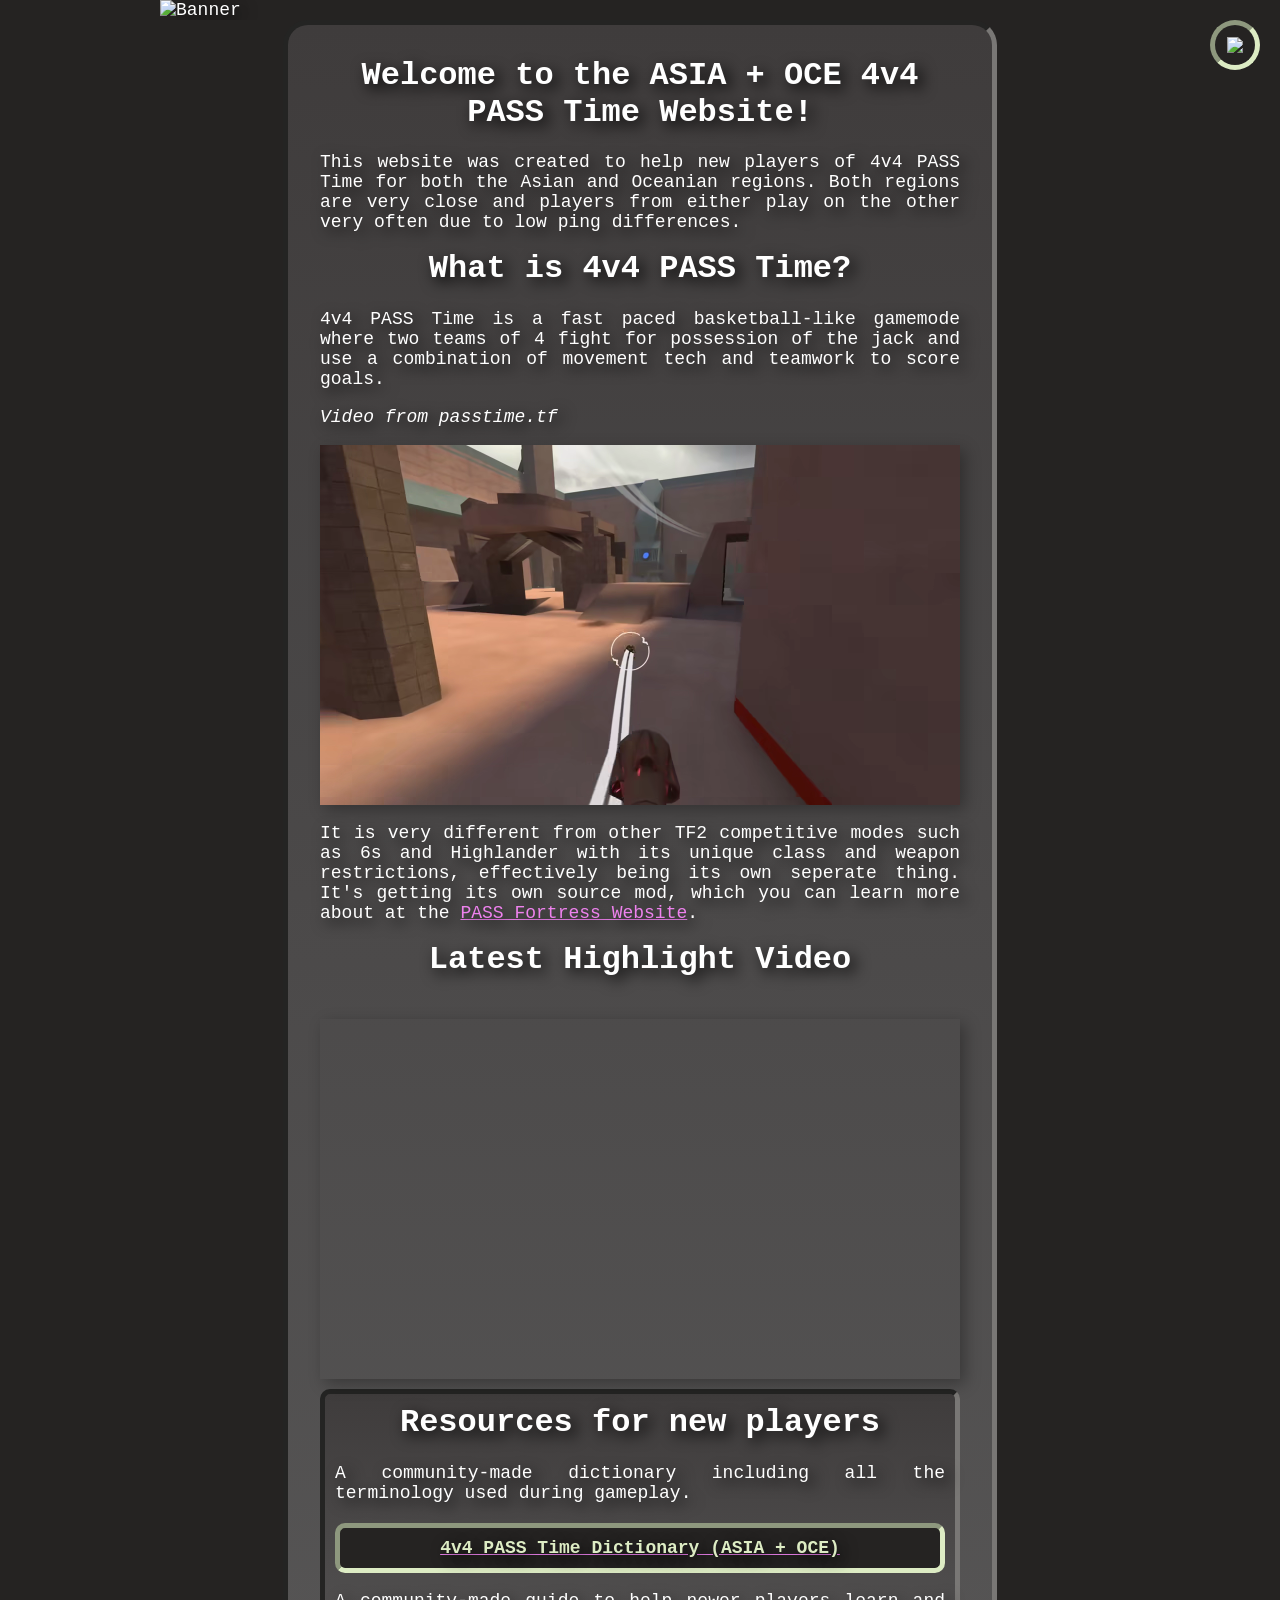
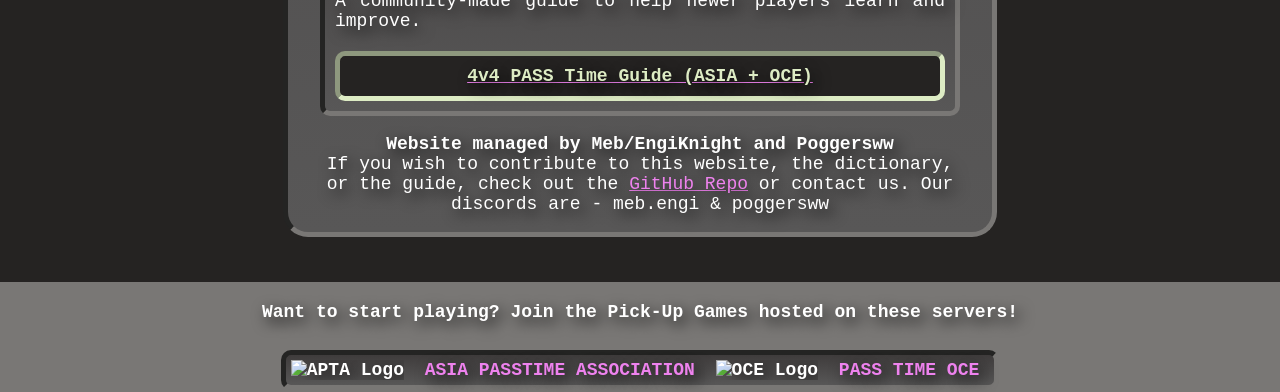
==== index.html @ f0b1ca50 "organized videos into examples and rollouts added wall laxson and medic dribbles added barnacle roll" ====
<!DOCTYPE html>
<html lang="en" class="darkmode">
<head>
    <meta charset="UTF-8">
    <meta name="viewport" content="width=device-width, initial-scale=1.0">
    <title>ASIA/OCE P4SS Time</title>
    <link rel="icon" type="image/webp" href="images/logo/favicon.webp">
    <link rel="stylesheet" href="stylesheet.css">
    <link rel="stylesheet" href="index.css">
    <script type="text/javascript" src="javaScript/darkmode.js" defer></script>
    <script type="text/javascript" src="javaScript/preloader.js" defer></script>
    <link rel="preconnect" href="https://fonts.googleapis.com">
    <link href="https://fonts.googleapis.com/css2?family=Bebas+Neue&family=Montserrat:ital,wght@0,100..900;1,100..900&family=Poppins:ital,wght@0,100;0,200;0,300;0,400;0,500;0,600;0,700;0,800;0,900;1,100;1,200;1,300;1,400;1,500;1,600;1,700;1,800;1,900&display=swap" rel="stylesheet">
</head>
<body id="landingBG">

    <button id="theme-switch" style="background-color: rgb(37, 35, 34);">
        <img src="images/dark_mode.svg" id="darkicon">
        <img src="images/light_mode.svg" id="lighticon">
    </button>

    <!--WIP LOLOLOOOLLOLOOLO-->
    <!--If ure expecting cleaner code uhhhh :v: :joy:-->

    <img src="images/BANNER.webp" alt="Banner" class="banner">

    <div id="mainstuff">
        <span>
            <h1 style="text-align: center; margin-top: 0;">Welcome to the ASIA + OCE 4v4 PASS Time Website!</h1>
            <p>
                This website was created to help new players of 4v4 PASS Time for both the Asian and Oceanian 
                regions. Both regions are very close and players from either play on the other very often due to low ping differences.
            </p>
        </span>
        <span>
            <h1 style="text-align: center; margin-top: 0;">What is 4v4 PASS Time?</h1>
            <p>
                4v4 PASS Time is a fast paced basketball-like gamemode where two teams of 4 fight 
                for possession of the jack and use a combination of movement tech and teamwork to score goals.
            </p>
            <p class="italic">Video from passtime.tf</p>
            <video src="videos/examples/gameplay_av1_from_passtime.tf.webm" autoplay muted loop playsinline></video> <!--this is from the passtime.tf website lol-->
            <p>
                It is very different from other TF2 competitive modes such as 6s and Highlander with its unique class and weapon restrictions, 
                effectively being its own seperate thing. It's getting its own source mod, which you can learn more about at the 
                <a href="https://passtime.tf/">PASS Fortress Website</a>.
            </p>
        </span>
        <span>
            <h1 style="text-align: center; margin-top: 0;">Latest Highlight Video</h1>
            <span class="container">
                <iframe width="560" height="315" src="https://www.youtube.com/embed/6FibeEAm1XU?si=2IMiKOmYdat0TF9f" title="YouTube video player" frameborder="0" allow="accelerometer; autoplay; clipboard-write; encrypted-media; gyroscope; picture-in-picture; web-share" referrerpolicy="strict-origin-when-cross-origin" allowfullscreen></iframe>
            </span>
        </span>
        <div style="padding: 10px">
            <h1 style="text-align: center; margin-top: 0;">Resources for new players</h1>
            <p>
                A community-made dictionary including all the terminology used during gameplay.
            </p>
            <a href="dictionary.html" id="theButtoned"><button>4v4 PASS Time Dictionary (ASIA + OCE)</button></a>
            <p>
                A community-made guide to help newer players learn and improve.
            </p>
            <a href="guide.html" id="theButtoned"><button>4v4 PASS Time Guide (ASIA + OCE)</button></a>
        </div>
        <span>
            <p style="text-align: center;">
                <hi class=bold>Website managed by Meb/EngiKnight and Poggersww</hi>
                <br>If you wish to contribute to this website, the dictionary, or the guide, 
                check out the <a href="https://github.com/meb-engi/4v4PT-Dictionary-Guide" target="_blank">GitHub Repo</a> or contact us. 
                Our discords are - meb.engi & poggersww
            </p>
        </span>
    </div>

    <footer style="display: flex; flex-direction: column;">
        <p>Want to start playing? Join the Pick-Up Games hosted on these servers!</p>
        <div>
        <a href="https://discord.gg/N2g5WE4fMG" target="_blank" style="text-decoration: none; margin-right: 10px;">
                <img src="images/logo/APTA_LOGO.webp" alt="APTA Logo" class="footerLink" id="apta">
                ASIA PASSTIME ASSOCIATION
            </a>
            <a href="https://discord.gg/fQ6RHbNynb" target="_blank" style="text-decoration: none; margin-right: 10px;">
                <img src="images/logo/OCE_LOGO.webp" alt="OCE Logo" class="footerLink">
                PASS TIME OCE
            </a>
        </div>
    </footer>  
</body>
</html>
---- stylesheet.css ----
:root {
    /* bg colors */
    --bg: rgb(198, 240, 144); /* <body> color */
    --hdr: rgb(241, 231, 138); /* <header> color */
    --hdrbc: rgb(18, 131, 46); /* <header> border color */
    --divbg: linear-gradient(to bottom, rgb(138, 247, 111), rgb(197, 233, 97)); /* <div> background */
    --divbc: rgb(18, 131, 46); /* <div> border color */

    --text: rgb(0, 0, 0); /* text color */

    /* highlight colors */
    --solly: rgb(234, 153, 153);
    --demo: rgb(164, 194, 244);
    --med: rgb(255, 217, 102);
    --xplosive: rgb(246, 178, 107);
    --multi: rgb(147, 196, 125);

    --txtshadow: 5px 5px 15px rgba(0, 0, 0, 0.3); /* text shadow */
    --anchorcolor: purple; /* <a> color */

    /* button colors */
    --btncolor: rgb(56, 117, 37);
    --btnhover: rgb(48, 105, 31);
    --btnactive: rgb(40, 93, 25);

    --preloader: rgb(255, 255, 255); /* preloader background color */

    --loadingtxt: rgb(204, 204, 204);
    --landing-bg: url("images/BANNER_BG_light.webp");

    transition: all 0.3s ease;
}  
.darkmode{
    /* bg colors */
    --bg: rgb(37, 35, 34); /* <body> color */
    --hdr: rgb(37, 35, 34); /* <header> color */
    --hdrbc: rgb(219, 209, 204); /* <header> border color */
    --divbg: linear-gradient(to bottom, rgb(63, 60, 60), rgb(88, 87, 87)); /* <div> background */
    --divbc: rgb(121, 119, 117); /* <div> border color */

    --text: white; /* text color */

    /* highlight colors */
    --solly: rgb(174, 13, 13);
    --demo:rgb(63, 116, 204);
    --med: rgb(245, 194, 51);
    --xplosive: rgb(204, 149, 93);
    --multi: rgb(97, 161, 69);

    --txtshadow: 5px 5px 15px rgba(0, 0, 0, 1); /* text shadow */
    --anchorcolor: violet; /* <a> color */

    /* button colors */
    --btncolor: rgb(37, 35, 34);
    --btnhover: rgb(15, 15, 14);
    --btnactive: rgb(0, 0, 0);

    --preloader: rgb(26, 26, 26); /* preloader background color */

    --loadingtxt: rgb(51, 51, 51);
    --landing-bg: url("images/BANNER_BG.webp");

    transition: all 0.3s ease;
}

*{
    font-family: 'Courier New', Courier, monospace;
    font-size: large;
    color: var(--text);
    text-shadow: var(--txtshadow);
}

#preloader {
    background: var(--preloader);
    height: 100%;
    width: 100%;
    position: fixed;
    z-index: 100;
    top: 0;
    left: 0;
    border-radius: 0px;
    border-width: 0px;
    border-color: none;
    border-style: none;

    margin: 0px;
    padding: 0px;
}

h1 {
    font-size: xx-large;
}

h2 {
    font-size: x-large;
    text-align: center;
}

#myBtn {
    display: flex;
    align-items: center;
    justify-content: center;
    opacity: 0;
    visibility: hidden;
    transform: translateY(10px);
    transition: opacity 250ms ease, transform 250ms ease, visibility 250ms ease, background-color 250ms ease;
    position: fixed;
    bottom: 0px;
    left: 0px;
    right: 0px;
    z-index: 99;
    color: white;
    cursor: pointer;
    width: 100vw;
    height: 55px;
    padding: 0;
}

#myBtn img {
    width: 40px;
    height: 40px;
    object-fit: contain;
}

#myBtn.show {
    opacity: 1;
    visibility: visible;
    transform: translateY(0);
}

#myBtn:hover {
    background-color: var(--btnhover);
}

div {
    border-radius: 10px;
    border-width: 5px;
    border-color: var(--divbc);
    border-style: inset;

    margin-top: 10px;

    padding: 5px;

    background-image: var(--divbg);
}

body {
    background-color: var(--bg);
    background-image: var(--landing-bg);
    background-position: top;
    background-size: 100vw;
    background-repeat: no-repeat;
}

#mainstuff {
    width: 50%;
    margin: auto;
    padding: 2.5%;
    border-radius: 25px;
    padding-bottom: 0px;
}

header {
    background-color: var(--hdr);

    text-align: center;

    color: var(--hdrtext);

    border-radius: 50px;
    border-width: 5px;
    border-color: var(--hdrbc);
    border-style: inset;
}

.ptlogo {
    height: 30%;
    width: 30%;
}

#theButton {
    display: flex;
    justify-content: center;

    margin-top: 45px;
}

#theButtoned {
    display: flex;
    justify-content: center;

    margin-top: 20px;
}


button {
    width: 100%;
    padding: 10px;

    background-color: var(--btncolor);

    color: rgb(221, 236, 196);

    border-width: 5px;
    border-radius: 10px;
    border-color: rgb(221, 236, 196);
    border-style: inset;

    font-weight: bold;
    transition: all ease-in-out 0.3s;
}

button:hover {
    background-color: var(--btnhover);
    cursor: pointer;
    transform: scale(1.05);
}

button:active {
    background-color: var(--btnactive);
    transform: scale(0.95);
    transition: transform 0.3s ease;
}

footer {
    margin-top: 45px;
    text-align: center;
    background-color: var(--bg);
}
.tiny {
    width: 30vw;
    height: auto;
}

#bait {
    width: 30%;

    display: flex;
    justify-content: center;
    margin: 10px auto;
}

/* code by sashalegeughsse */
video { 
    display: flex;
    justify-content: center;
    margin: 10px auto;
    width: 100%;
    height: auto;
    max-width: 800px;

    cursor: pointer;

    box-shadow: 5px 5px 15px rgba(0, 0, 0, 0.3);
    transition: all ease-in-out 0.3s;
}

video:hover {
    transform: scale(1.05);
}

video:active {
    transform: scale(0.95);
}

.container {
    display: flex;
    justify-content: center;
}
    
iframe {
    aspect-ratio: 16 / 9;
    width: 100% !important;
    height: auto;

    box-shadow: 5px 5px 15px rgba(0, 0, 0, 0.3);
}



#theme-switch {
    width: 50px;
    height: 50px;
    padding: 0;
    border-radius: 50%;
    background-color: transparent;
    display: flex;
    justify-content: center;
    align-items: center;
    position: fixed;
    top: 20px;
    right: 20px;
}

#theme-switch img:last-child {
    display: none;
}

.darkmode #theme-switch img:first-child {
    display: none;
}

.darkmode #theme-switch img:last-child {
    display: block;
}

a {
    color: var(--anchorcolor);
}
.italic {
    font-style: italic;
}
.bold {
    font-weight: bold;
}
.calloutImg {
    height: 100%;
    width: 100%;

    border-radius: 10px;
}

.miniExample {
    height: 150px;
    width: auto;

    border-radius: 10px;

    margin-top: 10px;
    margin-right: 10px;
}
.pdf {
    display: block;
    margin: 10px auto;
    width: 100%;
    height: 25vw;
    max-width: 800px; 

    box-shadow: 5px 5px 15px rgba(0, 0, 0, 0.3);
}
.download {
    display: block;
    margin: 10px auto;
    width: auto;
    padding: 10px;

    background-color: rgb(56, 117, 37);

    color: rgb(221, 236, 196);

    border-width: 5px;
    border-radius: 10px;
    border-color: rgb(221, 236, 196);
    border-style: inset;

    font-weight: bold;
    text-align: center;
}

.banner {
    width: 75vw;
    height: auto;
    display: block;
    margin: auto;
}

@keyframes spinAnimation {
    0% { transform: rotate(0deg); }
    100% { transform: rotate(360deg); }
}

.throbber {
    animation-name: spinAnimation;
    animation-duration: 1s;
    animation-timing-function: ease;
    animation-iteration-count: infinite;
    animation-direction: normal;
    animation-fill-mode: both;
}

footer {
    text-align: center;
    background-color: var(--divbc);
    padding: 2px;
    
    display: flex;
    justify-content: center;
    align-items: center;

    font-weight: bold;
    transition: all ease-in-out 0.3s;

    color: rgb(221, 236, 196);
}

.footerLink {
    height: 75px; 
    vertical-align: middle; 
    margin-right: 10px;
}
p{
    text-align: justify;
}
html,body{
    padding: 0;
    margin: 0;
    background-color: var(--bg);
}
.loading {
    color: var(--text);
    align-items: center;
    justify-content: center;
    display: flex;
    gap: 5px;
    font-style: italic, bold;
}
.loading-item {
    position: relative;
    animation: bounce .5s ease infinite alternate
}
.loading-item:nth-child(2) {
    animation-delay: .1s;
}
.loading-item:nth-child(3) {
    animation-delay: .2s;
}
.loading-item:nth-child(4) {
    animation-delay: .3s;
}
.loading-item:nth-child(5) {
    animation-delay: .4s;
}
.loading-item:nth-child(6) {
    animation-delay: .5s;
}
.loading-item:nth-child(7) {
    animation-delay: .6s;
}
.loading-item:nth-child(8) {
    animation-delay: .7s;
}
.loading-item:nth-child(9) {
    animation-delay: .8s;
}
.loading-item:nth-child(10) {
    animation-delay: .9s;
}
@keyframes bounce {
    100% {
        transform: translateY(-20px);
    }
}
span{
    padding-top: 20px;
    font-size: 50px;
    font-family: "Montserrat", sans-serif;
}
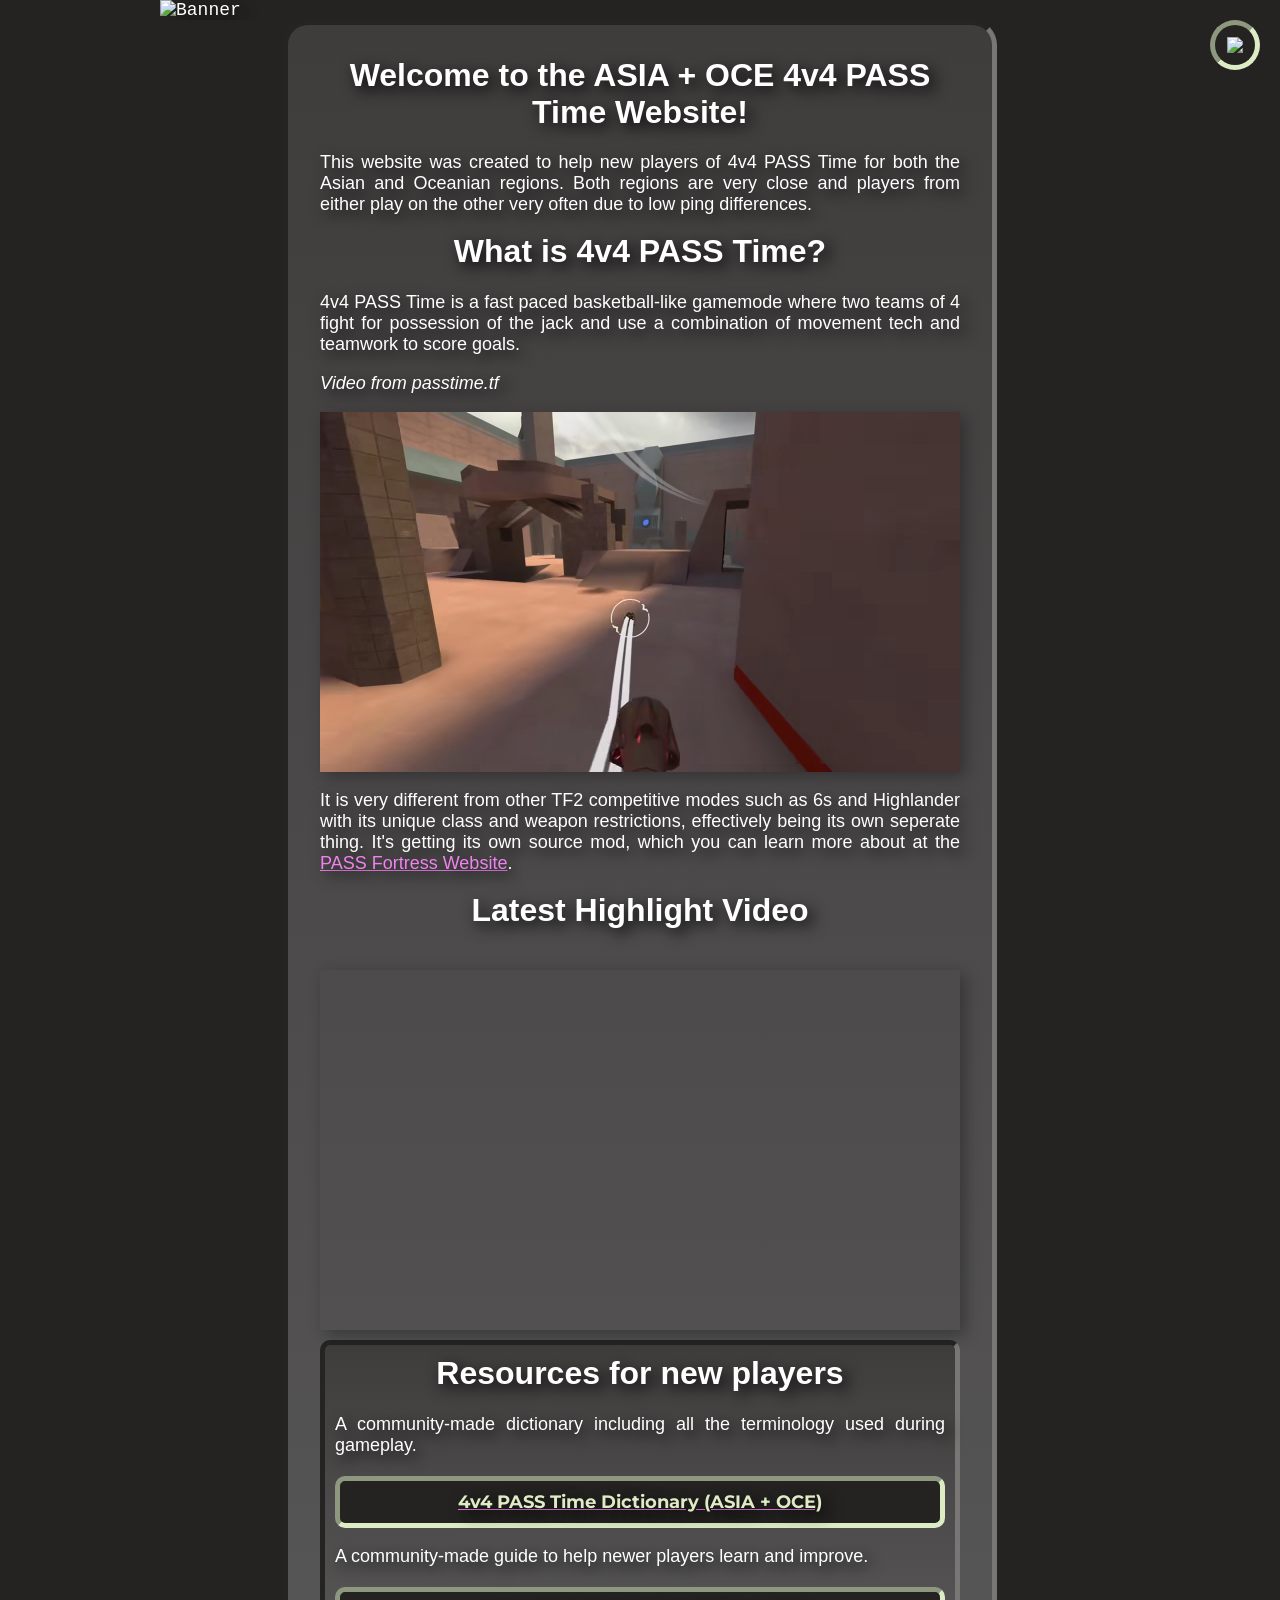
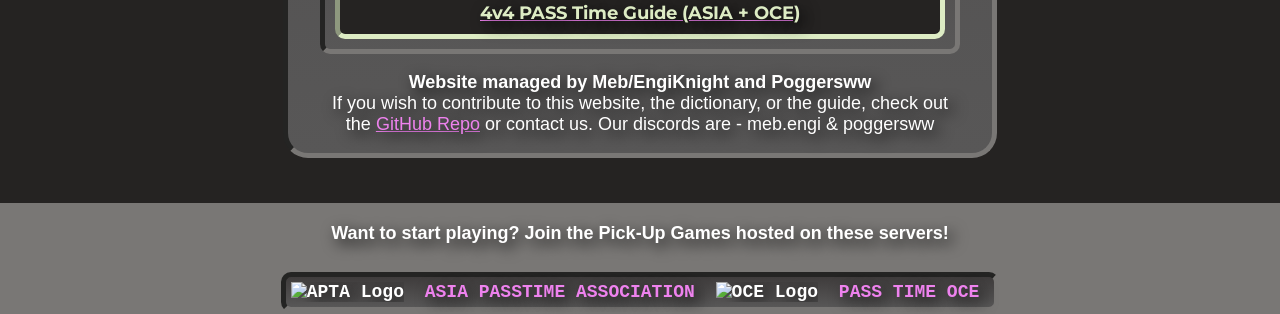
==== commit c8108998: "added text animations to the landing page" ====
--- a/index.html
+++ b/index.html
@@ -27,20 +27,20 @@
     <div id="mainstuff">
         <span>
             <h1 style="text-align: center; margin-top: 0;">Welcome to the ASIA + OCE 4v4 PASS Time Website!</h1>
-            <p>
+            <p class="lift">
                 This website was created to help new players of 4v4 PASS Time for both the Asian and Oceanian 
                 regions. Both regions are very close and players from either play on the other very often due to low ping differences.
             </p>
         </span>
         <span>
             <h1 style="text-align: center; margin-top: 0;">What is 4v4 PASS Time?</h1>
-            <p>
+            <p class="lift">
                 4v4 PASS Time is a fast paced basketball-like gamemode where two teams of 4 fight 
                 for possession of the jack and use a combination of movement tech and teamwork to score goals.
             </p>
             <p class="italic">Video from passtime.tf</p>
             <video src="videos/examples/gameplay_av1_from_passtime.tf.webm" autoplay muted loop playsinline></video> <!--this is from the passtime.tf website lol-->
-            <p>
+            <p class="lift">
                 It is very different from other TF2 competitive modes such as 6s and Highlander with its unique class and weapon restrictions, 
                 effectively being its own seperate thing. It's getting its own source mod, which you can learn more about at the 
                 <a href="https://passtime.tf/">PASS Fortress Website</a>.
--- a/stylesheet.css
+++ b/stylesheet.css
@@ -114,6 +114,11 @@
     width: 100vw;
     height: 55px;
     padding: 0;
+    background-color: transparent;
+}
+
+#myBtn:hover {
+    background-color: rgba(0, 0, 0, 0.473);
 }
 
 #myBtn img {
@@ -128,11 +133,8 @@
     transform: translateY(0);
 }
 
-#myBtn:hover {
-    background-color: var(--btnhover);
-}
-
 div {
+    
     border-radius: 10px;
     border-width: 5px;
     border-color: var(--divbc);
@@ -151,14 +153,17 @@
     background-position: top;
     background-size: 100vw;
     background-repeat: no-repeat;
+    transition: all ease-in-out 0.3s;
 }
 
 #mainstuff {
+    
     width: 50%;
     margin: auto;
     padding: 2.5%;
     border-radius: 25px;
     padding-bottom: 0px;
+    
 }
 
 header {
@@ -455,4 +460,19 @@
     padding-top: 20px;
     font-size: 50px;
     font-family: "Montserrat", sans-serif;
-}+}
+
+/* Hide scrollbar for Chrome, Safari, and Edge */
+html::-webkit-scrollbar {
+  display: none;
+}
+
+/* Hide scrollbar for Firefox */
+html {
+  scrollbar-width: none;
+}
+
+/* Hide scrollbar for IE (who uses this lol) */
+html {
+  -ms-overflow-style: none;
+}
--- a/index.css
+++ b/index.css
@@ -0,0 +1,37 @@
+h1 {
+    font-size: xx-large;
+    font-family: "Bebas Neue", sans-serif;
+    cursor: default;
+}
+
+p{
+    text-align: justify;
+    font-family: "Poppins", sans-serif;
+    cursor: default;
+}
+
+.lift {
+    transition: transform 0.22s cubic-bezier(0.25, 1.2, 0.5, 1), box-shadow 0.22s ease;
+}
+
+.lift:hover {
+    transform: translateY(-6px) scale(1.015);
+}
+
+a {
+    font-family: inherit;
+}
+
+hi {
+    font-family: inherit;
+}
+
+button {
+    font-family: "Montserrat", sans-serif;
+}
+
+video:hover {
+    transform: scale(1);
+    cursor: default;
+}
+
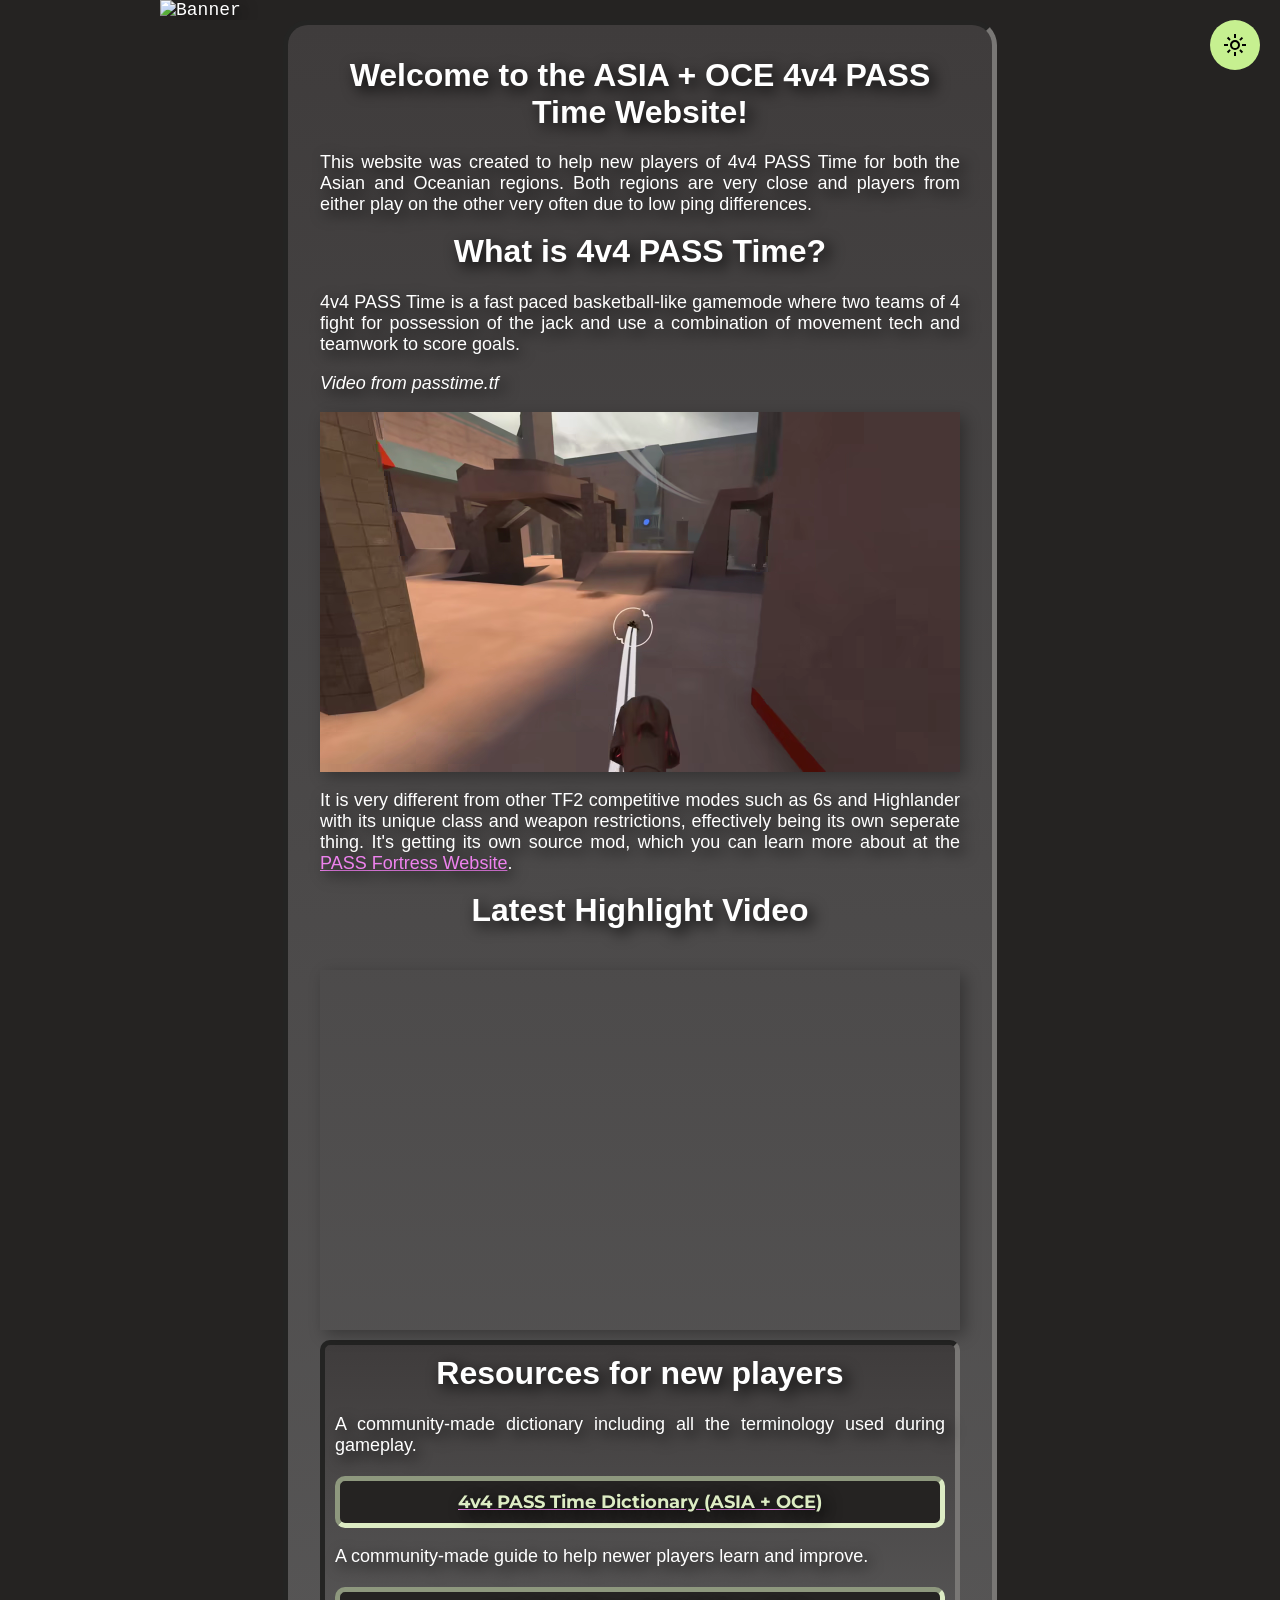
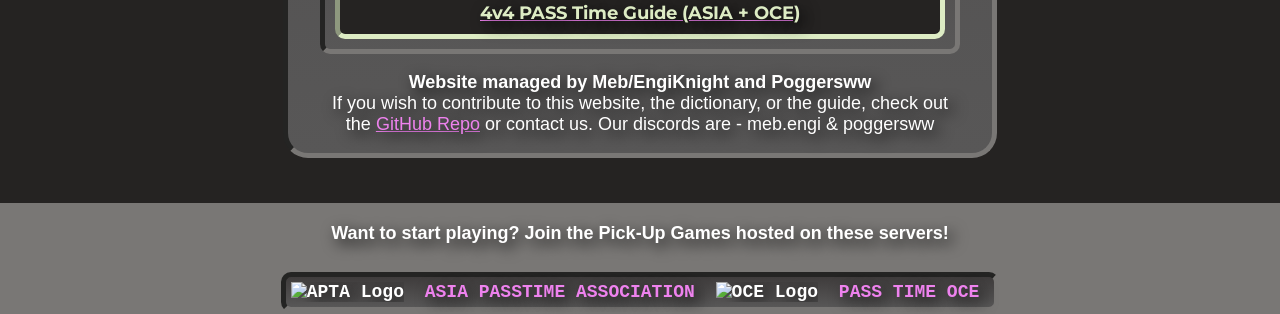
==== commit 1e04c56c: "also added changes from last commit" ====
--- a/index.html
+++ b/index.html
@@ -14,7 +14,7 @@
 </head>
 <body id="landingBG">
 
-    <button id="theme-switch" style="background-color: rgb(37, 35, 34);">
+    <button class="ghostbtn" id="theme-switch" style="background-color: var(--themetogglebg);">
         <img src="images/dark_mode.svg" id="darkicon">
         <img src="images/light_mode.svg" id="lighticon">
     </button>
--- a/stylesheet.css
+++ b/stylesheet.css
@@ -1,465 +1,478 @@
 :root {
-    /* bg colors */
-    --bg: rgb(198, 240, 144); /* <body> color */
-    --hdr: rgb(241, 231, 138); /* <header> color */
-    --hdrbc: rgb(18, 131, 46); /* <header> border color */
-    --divbg: linear-gradient(to bottom, rgb(138, 247, 111), rgb(197, 233, 97)); /* <div> background */
-    --divbc: rgb(18, 131, 46); /* <div> border color */
-
-    --text: rgb(0, 0, 0); /* text color */
-
-    /* highlight colors */
-    --solly: rgb(234, 153, 153);
-    --demo: rgb(164, 194, 244);
-    --med: rgb(255, 217, 102);
-    --xplosive: rgb(246, 178, 107);
-    --multi: rgb(147, 196, 125);
-
-    --txtshadow: 5px 5px 15px rgba(0, 0, 0, 0.3); /* text shadow */
-    --anchorcolor: purple; /* <a> color */
-
-    /* button colors */
-    --btncolor: rgb(56, 117, 37);
-    --btnhover: rgb(48, 105, 31);
-    --btnactive: rgb(40, 93, 25);
-
-    --preloader: rgb(255, 255, 255); /* preloader background color */
-
-    --loadingtxt: rgb(204, 204, 204);
-    --landing-bg: url("images/BANNER_BG_light.webp");
-
-    transition: all 0.3s ease;
-}  
-.darkmode{
-    /* bg colors */
-    --bg: rgb(37, 35, 34); /* <body> color */
-    --hdr: rgb(37, 35, 34); /* <header> color */
-    --hdrbc: rgb(219, 209, 204); /* <header> border color */
-    --divbg: linear-gradient(to bottom, rgb(63, 60, 60), rgb(88, 87, 87)); /* <div> background */
-    --divbc: rgb(121, 119, 117); /* <div> border color */
-
-    --text: white; /* text color */
-
-    /* highlight colors */
-    --solly: rgb(174, 13, 13);
-    --demo:rgb(63, 116, 204);
-    --med: rgb(245, 194, 51);
-    --xplosive: rgb(204, 149, 93);
-    --multi: rgb(97, 161, 69);
-
-    --txtshadow: 5px 5px 15px rgba(0, 0, 0, 1); /* text shadow */
-    --anchorcolor: violet; /* <a> color */
-
-    /* button colors */
-    --btncolor: rgb(37, 35, 34);
-    --btnhover: rgb(15, 15, 14);
-    --btnactive: rgb(0, 0, 0);
-
-    --preloader: rgb(26, 26, 26); /* preloader background color */
-
-    --loadingtxt: rgb(51, 51, 51);
-    --landing-bg: url("images/BANNER_BG.webp");
-
-    transition: all 0.3s ease;
-}
-
-*{
-    font-family: 'Courier New', Courier, monospace;
-    font-size: large;
-    color: var(--text);
-    text-shadow: var(--txtshadow);
+  /* bg colors */
+  --bg: rgb(198, 240, 144); /* <body> color */
+  --hdr: rgb(241, 231, 138); /* <header> color */
+  --hdrbc: rgb(18, 131, 46); /* <header> border color */
+  --divbg: linear-gradient(
+    to bottom,
+    rgb(138, 247, 111),
+    rgb(197, 233, 97)
+  ); /* <div> background */
+  --divbc: rgb(18, 131, 46); /* <div> border color */
+
+  --text: rgb(0, 0, 0); /* text color */
+
+  /* highlight colors */
+  --solly: rgb(234, 153, 153);
+  --demo: rgb(164, 194, 244);
+  --med: rgb(255, 217, 102);
+  --xplosive: rgb(246, 178, 107);
+  --multi: rgb(147, 196, 125);
+
+  --txtshadow: 5px 5px 15px rgba(0, 0, 0, 0.3); /* text shadow */
+  --anchorcolor: purple; /* <a> color */
+
+  /* button colors */
+  --btncolor: rgb(56, 117, 37);
+  --btnhover: rgb(48, 105, 31);
+  --btnactive: rgb(40, 93, 25);
+
+  --preloader: rgb(255, 255, 255); /* preloader background color */
+  --themetogglebg: rgb(37, 35, 34);
+
+  --loadingtxt: rgb(204, 204, 204);
+  --landing-bg: url("images/BANNER_BG_light.webp");
+
+  transition: all 0.3s ease;
+}
+.darkmode {
+  /* bg colors */
+  --bg: rgb(37, 35, 34); /* <body> color */
+  --hdr: rgb(37, 35, 34); /* <header> color */
+  --hdrbc: rgb(219, 209, 204); /* <header> border color */
+  --divbg: linear-gradient(
+    to bottom,
+    rgb(63, 60, 60),
+    rgb(88, 87, 87)
+  ); /* <div> background */
+  --divbc: rgb(121, 119, 117); /* <div> border color */
+
+  --text: white; /* text color */
+
+  /* highlight colors */
+  --solly: rgb(174, 13, 13);
+  --demo: rgb(63, 116, 204);
+  --med: rgb(245, 194, 51);
+  --xplosive: rgb(204, 149, 93);
+  --multi: rgb(97, 161, 69);
+
+  --txtshadow: 5px 5px 15px rgba(0, 0, 0, 1); /* text shadow */
+  --anchorcolor: violet; /* <a> color */
+
+  /* button colors */
+  --btncolor: rgb(37, 35, 34);
+  --btnhover: rgb(15, 15, 14);
+  --btnactive: rgb(0, 0, 0);
+
+  --preloader: rgb(26, 26, 26); /* preloader background color */
+  --themetogglebg: rgb(198, 240, 144);
+
+  --loadingtxt: rgb(51, 51, 51);
+  --landing-bg: url("images/BANNER_BG.webp");
+
+  transition: all 0.3s ease;
+}
+
+* {
+  font-family: "Courier New", Courier, monospace;
+  font-size: large;
+  color: var(--text);
+  text-shadow: var(--txtshadow);
 }
 
 #preloader {
-    background: var(--preloader);
-    height: 100%;
-    width: 100%;
-    position: fixed;
-    z-index: 100;
-    top: 0;
-    left: 0;
-    border-radius: 0px;
-    border-width: 0px;
-    border-color: none;
-    border-style: none;
-
-    margin: 0px;
-    padding: 0px;
+  background: var(--preloader);
+  height: 100%;
+  width: 100%;
+  position: fixed;
+  z-index: 100;
+  top: 0;
+  left: 0;
+  border-radius: 0px;
+  border-width: 0px;
+  border-color: none;
+  border-style: none;
+
+  margin: 0px;
+  padding: 0px;
 }
 
 h1 {
-    font-size: xx-large;
+  font-size: xx-large;
 }
 
 h2 {
-    font-size: x-large;
-    text-align: center;
+  font-size: x-large;
+  text-align: center;
 }
 
 #myBtn {
-    display: flex;
-    align-items: center;
-    justify-content: center;
-    opacity: 0;
-    visibility: hidden;
-    transform: translateY(10px);
-    transition: opacity 250ms ease, transform 250ms ease, visibility 250ms ease, background-color 250ms ease;
-    position: fixed;
-    bottom: 0px;
-    left: 0px;
-    right: 0px;
-    z-index: 99;
-    color: white;
-    cursor: pointer;
-    width: 100vw;
-    height: 55px;
-    padding: 0;
-    background-color: transparent;
+  display: flex;
+  align-items: center;
+  justify-content: center;
+  opacity: 0;
+  visibility: hidden;
+  transform: translateY(10px);
+  transition:
+    opacity 250ms ease,
+    transform 250ms ease,
+    visibility 250ms ease,
+    background-color 250ms ease;
+  position: fixed;
+  bottom: 0px;
+  left: 0px;
+  right: 0px;
+  z-index: 99;
+  color: white;
+  cursor: pointer;
+  width: 100vw;
+  height: 55px;
+  background-color: transparent;
 }
 
 #myBtn:hover {
-    background-color: rgba(0, 0, 0, 0.473);
+  background-color: rgba(0, 0, 0, 0.473);
 }
 
 #myBtn img {
-    width: 40px;
-    height: 40px;
-    object-fit: contain;
+  width: 40px;
+  height: 40px;
+  object-fit: contain;
 }
 
 #myBtn.show {
-    opacity: 1;
-    visibility: visible;
-    transform: translateY(0);
+  opacity: 1;
+  visibility: visible;
+  transform: translateY(0);
 }
 
 div {
-    
-    border-radius: 10px;
-    border-width: 5px;
-    border-color: var(--divbc);
-    border-style: inset;
-
-    margin-top: 10px;
-
-    padding: 5px;
-
-    background-image: var(--divbg);
+  border-radius: 10px;
+  border-width: 5px;
+  border-color: var(--divbc);
+  border-style: inset;
+
+  margin-top: 10px;
+
+  padding: 5px;
+
+  background-image: var(--divbg);
 }
 
 body {
-    background-color: var(--bg);
-    background-image: var(--landing-bg);
-    background-position: top;
-    background-size: 100vw;
-    background-repeat: no-repeat;
-    transition: all ease-in-out 0.3s;
+  background-color: var(--bg);
+  background-image: var(--landing-bg);
+  background-position: top;
+  background-size: 100vw;
+  background-repeat: no-repeat;
+  transition: all ease-in-out 0.3s;
 }
 
 #mainstuff {
-    
-    width: 50%;
-    margin: auto;
-    padding: 2.5%;
-    border-radius: 25px;
-    padding-bottom: 0px;
-    
+  width: 50%;
+  margin: auto;
+  padding: 2.5%;
+  border-radius: 25px;
+  padding-bottom: 0px;
 }
 
 header {
-    background-color: var(--hdr);
-
-    text-align: center;
-
-    color: var(--hdrtext);
-
-    border-radius: 50px;
-    border-width: 5px;
-    border-color: var(--hdrbc);
-    border-style: inset;
+  background-color: var(--hdr);
+
+  text-align: center;
+
+  color: var(--hdrtext);
+
+  border-radius: 50px;
+  border-width: 5px;
+  border-color: var(--hdrbc);
+  border-style: inset;
 }
 
 .ptlogo {
-    height: 30%;
-    width: 30%;
+  height: 30%;
+  width: 30%;
 }
 
 #theButton {
-    display: flex;
-    justify-content: center;
-
-    margin-top: 45px;
+  display: flex;
+  justify-content: center;
+
+  margin-top: 45px;
 }
 
 #theButtoned {
-    display: flex;
-    justify-content: center;
-
-    margin-top: 20px;
-}
-
+  display: flex;
+  justify-content: center;
+
+  margin-top: 20px;
+}
 
 button {
-    width: 100%;
-    padding: 10px;
-
-    background-color: var(--btncolor);
-
-    color: rgb(221, 236, 196);
-
-    border-width: 5px;
-    border-radius: 10px;
-    border-color: rgb(221, 236, 196);
-    border-style: inset;
-
-    font-weight: bold;
-    transition: all ease-in-out 0.3s;
+  width: 100%;
+  padding: 10px;
+
+  background-color: var(--btncolor);
+
+  color: rgb(221, 236, 196);
+
+  border-width: 5px;
+  border-radius: 10px;
+  border-color: rgb(221, 236, 196);
+  border-style: inset;
+
+  font-family: "Montserrat", sans-serif;
+  font-weight: bold;
+  transition: all ease-in-out 0.3s;
 }
 
 button:hover {
-    background-color: var(--btnhover);
-    cursor: pointer;
-    transform: scale(1.05);
+  background-color: var(--btnhover);
+  cursor: pointer;
+  transform: scale(1.05);
 }
 
 button:active {
-    background-color: var(--btnactive);
-    transform: scale(0.95);
-    transition: transform 0.3s ease;
+  background-color: var(--btnactive);
+  transform: scale(0.95);
+  transition: transform 0.3s ease;
 }
 
 footer {
-    margin-top: 45px;
-    text-align: center;
-    background-color: var(--bg);
+  margin-top: 45px;
+  text-align: center;
+  background-color: var(--bg);
 }
 .tiny {
-    width: 30vw;
-    height: auto;
+  width: 30vw;
+  height: auto;
 }
 
 #bait {
-    width: 30%;
-
-    display: flex;
-    justify-content: center;
-    margin: 10px auto;
+  width: 30%;
+
+  display: flex;
+  justify-content: center;
+  margin: 10px auto;
 }
 
 /* code by sashalegeughsse */
-video { 
-    display: flex;
-    justify-content: center;
-    margin: 10px auto;
-    width: 100%;
-    height: auto;
-    max-width: 800px;
-
-    cursor: pointer;
-
-    box-shadow: 5px 5px 15px rgba(0, 0, 0, 0.3);
-    transition: all ease-in-out 0.3s;
+video {
+  display: flex;
+  justify-content: center;
+  margin: 10px auto;
+  width: 100%;
+  height: auto;
+  max-width: 800px;
+
+  cursor: pointer;
+
+  box-shadow: 5px 5px 15px rgba(0, 0, 0, 0.3);
+  transition: all ease-in-out 0.3s;
 }
 
 video:hover {
-    transform: scale(1.05);
+  transform: scale(1.05);
 }
 
 video:active {
-    transform: scale(0.95);
+  transform: scale(0.95);
 }
 
 .container {
-    display: flex;
-    justify-content: center;
-}
-    
+  display: flex;
+  justify-content: center;
+}
+
 iframe {
-    aspect-ratio: 16 / 9;
-    width: 100% !important;
-    height: auto;
-
-    box-shadow: 5px 5px 15px rgba(0, 0, 0, 0.3);
-}
-
-
+  aspect-ratio: 16 / 9;
+  width: 100% !important;
+  height: auto;
+
+  box-shadow: 5px 5px 15px rgba(0, 0, 0, 0.3);
+}
 
 #theme-switch {
-    width: 50px;
-    height: 50px;
-    padding: 0;
-    border-radius: 50%;
-    background-color: transparent;
-    display: flex;
-    justify-content: center;
-    align-items: center;
-    position: fixed;
-    top: 20px;
-    right: 20px;
+  width: 50px;
+  height: 50px;
+  padding: 0;
+  border-radius: 50%;
+  background-color: transparent;
+  display: flex;
+  justify-content: center;
+  align-items: center;
+  position: fixed;
+  top: 20px;
+  right: 20px;
 }
 
 #theme-switch img:last-child {
-    display: none;
+  display: none;
 }
 
 .darkmode #theme-switch img:first-child {
-    display: none;
+  display: none;
 }
 
 .darkmode #theme-switch img:last-child {
-    display: block;
+  display: block;
 }
 
 a {
-    color: var(--anchorcolor);
+  color: var(--anchorcolor);
 }
 .italic {
-    font-style: italic;
+  font-style: italic;
 }
 .bold {
-    font-weight: bold;
+  font-weight: bold;
 }
 .calloutImg {
-    height: 100%;
-    width: 100%;
-
-    border-radius: 10px;
+  height: 100%;
+  width: 100%;
+
+  border-radius: 10px;
 }
 
 .miniExample {
-    height: 150px;
-    width: auto;
-
-    border-radius: 10px;
-
-    margin-top: 10px;
-    margin-right: 10px;
+  height: 150px;
+  width: auto;
+
+  border-radius: 10px;
+
+  margin-top: 10px;
+  margin-right: 10px;
 }
 .pdf {
-    display: block;
-    margin: 10px auto;
-    width: 100%;
-    height: 25vw;
-    max-width: 800px; 
-
-    box-shadow: 5px 5px 15px rgba(0, 0, 0, 0.3);
+  display: block;
+  margin: 10px auto;
+  width: 100%;
+  height: 25vw;
+  max-width: 800px;
+
+  box-shadow: 5px 5px 15px rgba(0, 0, 0, 0.3);
 }
 .download {
-    display: block;
-    margin: 10px auto;
-    width: auto;
-    padding: 10px;
-
-    background-color: rgb(56, 117, 37);
-
-    color: rgb(221, 236, 196);
-
-    border-width: 5px;
-    border-radius: 10px;
-    border-color: rgb(221, 236, 196);
-    border-style: inset;
-
-    font-weight: bold;
-    text-align: center;
+  display: block;
+  margin: 10px auto;
+  width: auto;
+  padding: 10px;
+
+  background-color: rgb(56, 117, 37);
+
+  color: rgb(221, 236, 196);
+
+  border-width: 5px;
+  border-radius: 10px;
+  border-color: rgb(221, 236, 196);
+  border-style: inset;
+
+  font-weight: bold;
+  text-align: center;
 }
 
 .banner {
-    width: 75vw;
-    height: auto;
-    display: block;
-    margin: auto;
+  width: 75vw;
+  height: auto;
+  display: block;
+  margin: auto;
 }
 
 @keyframes spinAnimation {
-    0% { transform: rotate(0deg); }
-    100% { transform: rotate(360deg); }
+  0% {
+    transform: rotate(0deg);
+  }
+  100% {
+    transform: rotate(360deg);
+  }
 }
 
 .throbber {
-    animation-name: spinAnimation;
-    animation-duration: 1s;
-    animation-timing-function: ease;
-    animation-iteration-count: infinite;
-    animation-direction: normal;
-    animation-fill-mode: both;
+  animation-name: spinAnimation;
+  animation-duration: 1s;
+  animation-timing-function: ease;
+  animation-iteration-count: infinite;
+  animation-direction: normal;
+  animation-fill-mode: both;
 }
 
 footer {
-    text-align: center;
-    background-color: var(--divbc);
-    padding: 2px;
-    
-    display: flex;
-    justify-content: center;
-    align-items: center;
-
-    font-weight: bold;
-    transition: all ease-in-out 0.3s;
-
-    color: rgb(221, 236, 196);
+  text-align: center;
+  background-color: var(--divbc);
+  padding: 2px;
+
+  display: flex;
+  justify-content: center;
+  align-items: center;
+
+  font-weight: bold;
+  transition: all ease-in-out 0.3s;
+
+  color: rgb(221, 236, 196);
 }
 
 .footerLink {
-    height: 75px; 
-    vertical-align: middle; 
-    margin-right: 10px;
-}
-p{
-    text-align: justify;
-}
-html,body{
-    padding: 0;
-    margin: 0;
-    background-color: var(--bg);
+  height: 75px;
+  vertical-align: middle;
+  margin-right: 10px;
+}
+p {
+  text-align: justify;
+}
+html,
+body {
+  padding: 0;
+  margin: 0;
+  background-color: var(--bg);
 }
 .loading {
-    color: var(--text);
-    align-items: center;
-    justify-content: center;
-    display: flex;
-    gap: 5px;
-    font-style: italic, bold;
+  color: var(--text);
+  align-items: center;
+  justify-content: center;
+  display: flex;
+  gap: 5px;
+  font-style: italic, bold;
 }
 .loading-item {
-    position: relative;
-    animation: bounce .5s ease infinite alternate
+  position: relative;
+  animation: bounce 0.5s ease infinite alternate;
 }
 .loading-item:nth-child(2) {
-    animation-delay: .1s;
+  animation-delay: 0.1s;
 }
 .loading-item:nth-child(3) {
-    animation-delay: .2s;
+  animation-delay: 0.2s;
 }
 .loading-item:nth-child(4) {
-    animation-delay: .3s;
+  animation-delay: 0.3s;
 }
 .loading-item:nth-child(5) {
-    animation-delay: .4s;
+  animation-delay: 0.4s;
 }
 .loading-item:nth-child(6) {
-    animation-delay: .5s;
+  animation-delay: 0.5s;
 }
 .loading-item:nth-child(7) {
-    animation-delay: .6s;
+  animation-delay: 0.6s;
 }
 .loading-item:nth-child(8) {
-    animation-delay: .7s;
+  animation-delay: 0.7s;
 }
 .loading-item:nth-child(9) {
-    animation-delay: .8s;
+  animation-delay: 0.8s;
 }
 .loading-item:nth-child(10) {
-    animation-delay: .9s;
+  animation-delay: 0.9s;
 }
 @keyframes bounce {
-    100% {
-        transform: translateY(-20px);
-    }
-}
-span{
-    padding-top: 20px;
-    font-size: 50px;
-    font-family: "Montserrat", sans-serif;
+  100% {
+    transform: translateY(-20px);
+  }
+}
+span {
+  padding-top: 20px;
+  font-size: 50px;
+  font-family: "Montserrat", sans-serif;
 }
 
 /* Hide scrollbar for Chrome, Safari, and Edge */
@@ -476,3 +489,9 @@
 html {
   -ms-overflow-style: none;
 }
+
+.ghostbtn {
+  padding: 0;
+  border: none;
+  background: none;
+}
--- a/index.css
+++ b/index.css
@@ -11,7 +11,7 @@
 }
 
 .lift {
-    transition: transform 0.22s cubic-bezier(0.25, 1.2, 0.5, 1), box-shadow 0.22s ease;
+    transition: transform .5s cubic-bezier(0.25, 1.2, 0.5, 1), box-shadow 0.22s ease;
 }
 
 .lift:hover {
@@ -26,10 +26,6 @@
     font-family: inherit;
 }
 
-button {
-    font-family: "Montserrat", sans-serif;
-}
-
 video:hover {
     transform: scale(1);
     cursor: default;
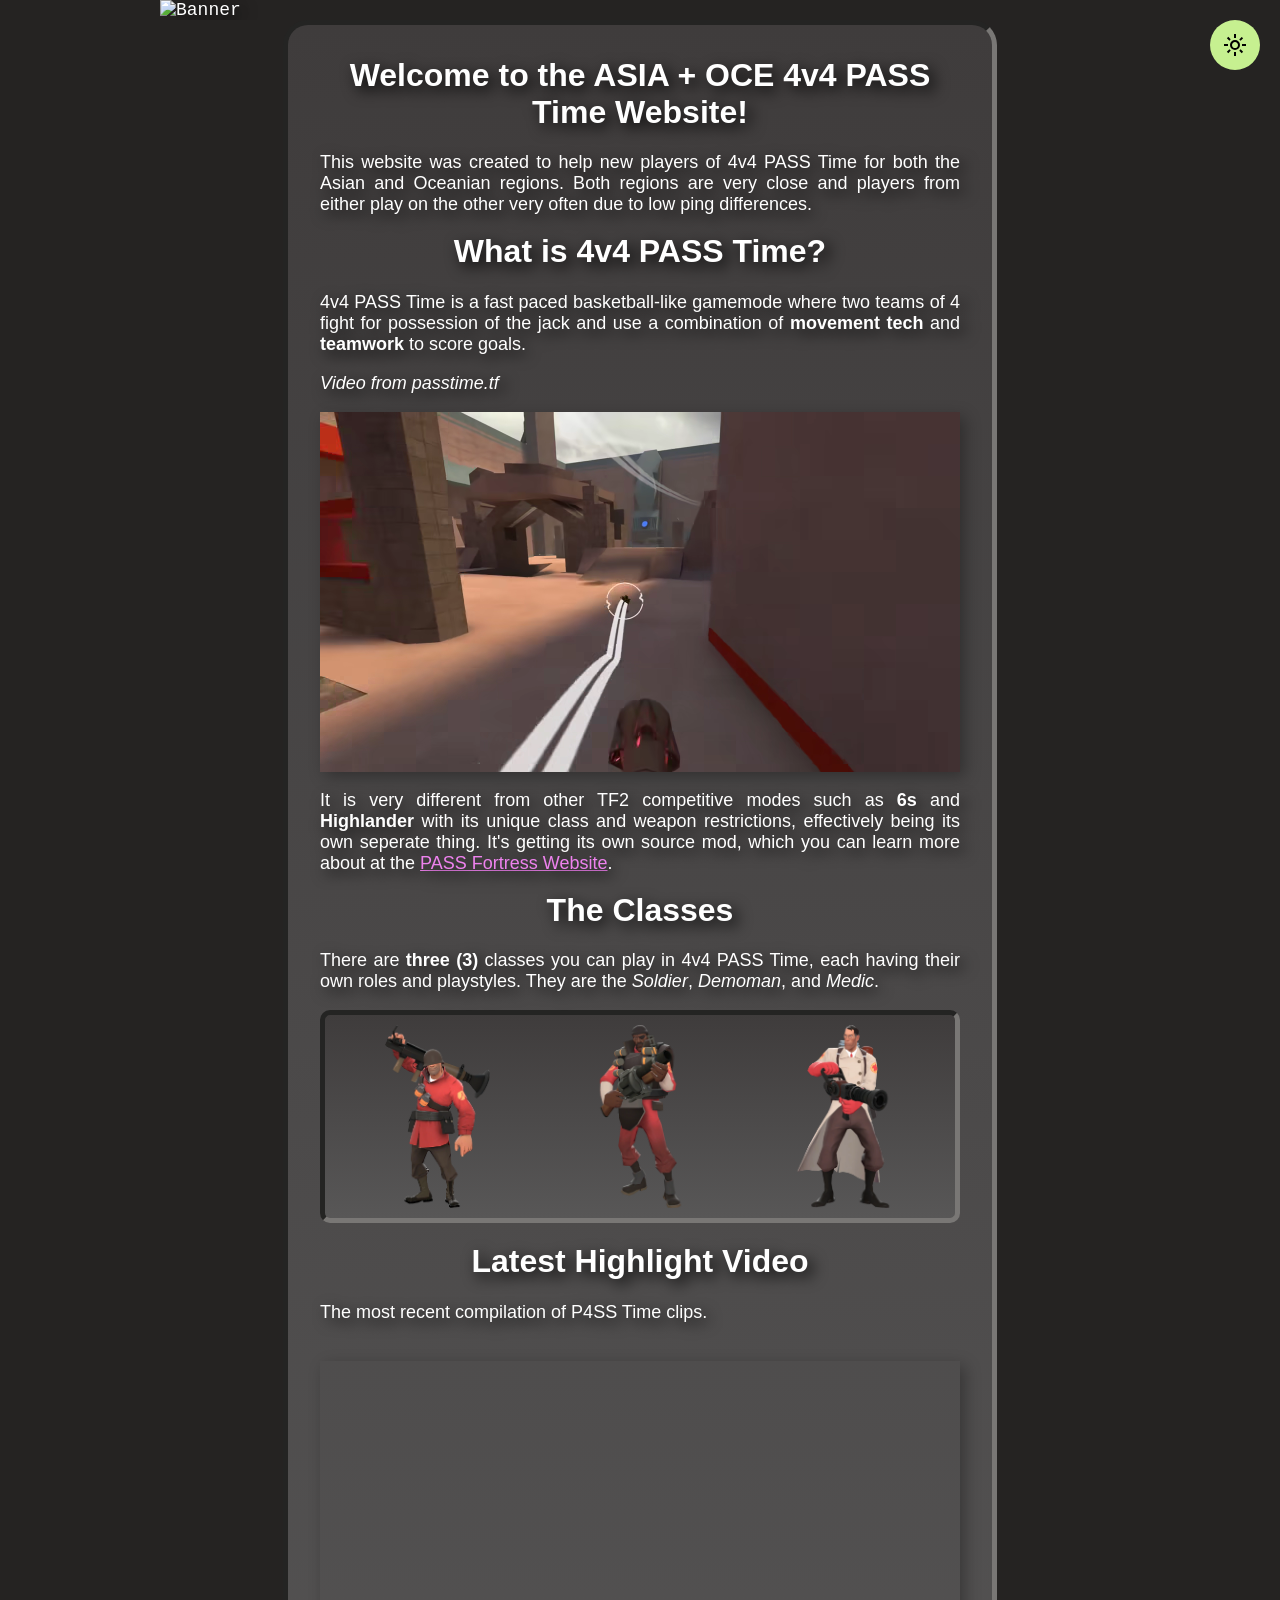
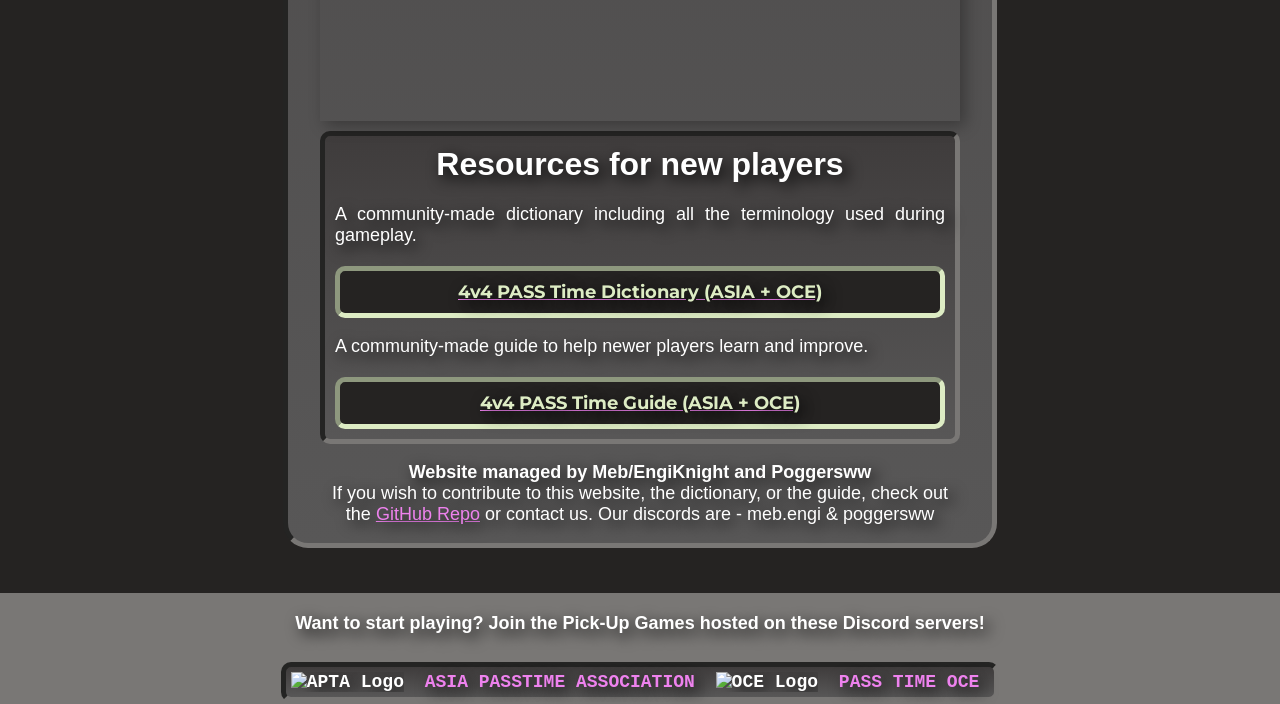
==== commit 2463ff1c: "added class introductions in landing page changed scroll to top button styling cleaned up javascript" ====
--- a/index.html
+++ b/index.html
@@ -7,8 +7,7 @@
     <link rel="icon" type="image/webp" href="images/logo/favicon.webp">
     <link rel="stylesheet" href="stylesheet.css">
     <link rel="stylesheet" href="index.css">
-    <script type="text/javascript" src="javaScript/darkmode.js" defer></script>
-    <script type="text/javascript" src="javaScript/preloader.js" defer></script>
+    <script type="text/javascript" src="javascript.js" defer></script>
     <link rel="preconnect" href="https://fonts.googleapis.com">
     <link href="https://fonts.googleapis.com/css2?family=Bebas+Neue&family=Montserrat:ital,wght@0,100..900;1,100..900&family=Poppins:ital,wght@0,100;0,200;0,300;0,400;0,500;0,600;0,700;0,800;0,900;1,100;1,200;1,300;1,400;1,500;1,600;1,700;1,800;1,900&display=swap" rel="stylesheet">
 </head>
@@ -27,27 +26,80 @@
     <div id="mainstuff">
         <span>
             <h1 style="text-align: center; margin-top: 0;">Welcome to the ASIA + OCE 4v4 PASS Time Website!</h1>
-            <p class="lift">
+            <p>
                 This website was created to help new players of 4v4 PASS Time for both the Asian and Oceanian 
                 regions. Both regions are very close and players from either play on the other very often due to low ping differences.
             </p>
         </span>
         <span>
             <h1 style="text-align: center; margin-top: 0;">What is 4v4 PASS Time?</h1>
-            <p class="lift">
+            <p>
                 4v4 PASS Time is a fast paced basketball-like gamemode where two teams of 4 fight 
-                for possession of the jack and use a combination of movement tech and teamwork to score goals.
+                for possession of the jack and use a combination of <hi class="bold">movement tech</hi> and <hi class="bold">teamwork</hi> to score goals.
             </p>
             <p class="italic">Video from passtime.tf</p>
             <video src="videos/examples/gameplay_av1_from_passtime.tf.webm" autoplay muted loop playsinline></video> <!--this is from the passtime.tf website lol-->
-            <p class="lift">
-                It is very different from other TF2 competitive modes such as 6s and Highlander with its unique class and weapon restrictions, 
+            <p>
+                It is very different from other TF2 competitive modes such as <hi class="bold">6s</hi> and <hi class="bold">Highlander</hi> with its unique class and weapon restrictions, 
                 effectively being its own seperate thing. It's getting its own source mod, which you can learn more about at the 
                 <a href="https://passtime.tf/">PASS Fortress Website</a>.
             </p>
         </span>
         <span>
+            <h1 style="text-align: center; margin-top: 0;">The Classes</h1>
+            <p>
+                There are <hi class="bold">three (3)</hi> classes you can play in 4v4 PASS Time, each having their own roles and playstyles. 
+                They are the <hi class="italic">Soldier</hi>, <hi class="italic">Demoman</hi>, and <hi class="italic">Medic</hi>.
+            </p>
+            <div style="display: flex; justify-content: center; gap: 20px; padding: 10px; margin-bottom: 20px;">
+                <div class="classCard">
+                    <img src="images/classes/soldier.webp" alt="Soldier" class="classimg lift">
+                    <div class="classDescription">
+                        <h1 style="text-align: center; margin-top: 0;">Soldier</h1>
+                        <p>
+                            The most versatile of the three classes. Excels at both offense and defense, and is the most common class in the gamemode.
+                        </p>
+                        <p>
+                            MAX PLAYERS PER TEAM: 3
+                        </p>
+                        <img src="images/soldiergrandmaster.webp" class="descImg" alt="Soldier Grandmaster">
+                    </div>
+                </div>
+                <div class="classCard">
+                    <img src="images/classes/demoman.webp" alt="Demoman" class="classimg lift">
+                    <div class="classDescription">
+                        <h1 style="text-align: center; margin-top: 0;">Demoman</h1>
+                        <p>
+                            The powerhouse of the team. With your grenade launcher you deal the most damage in the whole game (<a href="dictionary.html#pipes">Pipes</a>), 
+                            and with your booties you have the highest mobility at the cost of damage (<a href="dictionary.html#stoic">Stoic</a>).
+                        </p>
+                        <p>
+                            MAX PLAYERS PER TEAM: 1
+                        </p>
+                        <img src="images/demoting.webp" class="descImg" alt="Demoman Demoting">
+                    </div>
+                </div>
+                <div class="classCard">
+                    <img src="images/classes/medic.webp" alt="Medic" class="classimg lift">
+                    <div class="classDescription">
+                        <h1 style="text-align: center; margin-top: 0;">Medic</h1>
+                        <p>
+                            The sole healer in the entire game. Buffs teammates to be able to last longer, while being a nuisance to the enemy team 
+                            with the fastest walk speed and furthest throw range.
+                        </p>
+                        <p>
+                            MAX PLAYERS PER TEAM: 1
+                        </p>
+                        <img src="images/medicballing.webp" class="descImg" alt="Medic Balling">
+                    </div>
+                </div>
+            </div>
+        </span>
+        <span>
             <h1 style="text-align: center; margin-top: 0;">Latest Highlight Video</h1>
+            <p>
+                The most recent compilation of P4SS Time clips.
+            </p>
             <span class="container">
                 <iframe width="560" height="315" src="https://www.youtube.com/embed/6FibeEAm1XU?si=2IMiKOmYdat0TF9f" title="YouTube video player" frameborder="0" allow="accelerometer; autoplay; clipboard-write; encrypted-media; gyroscope; picture-in-picture; web-share" referrerpolicy="strict-origin-when-cross-origin" allowfullscreen></iframe>
             </span>
@@ -74,7 +126,7 @@
     </div>
 
     <footer style="display: flex; flex-direction: column;">
-        <p>Want to start playing? Join the Pick-Up Games hosted on these servers!</p>
+        <p>Want to start playing? Join the Pick-Up Games hosted on these Discord servers!</p>
         <div>
         <a href="https://discord.gg/N2g5WE4fMG" target="_blank" style="text-decoration: none; margin-right: 10px;">
                 <img src="images/logo/APTA_LOGO.webp" alt="APTA Logo" class="footerLink" id="apta">
--- a/stylesheet.css
+++ b/stylesheet.css
@@ -26,6 +26,8 @@
   --btncolor: rgb(56, 117, 37);
   --btnhover: rgb(48, 105, 31);
   --btnactive: rgb(40, 93, 25);
+  --btncolorghost: rgba(56, 117, 37, 0.5);
+  --btnhoverghost: rgba(48, 105, 31, 0.75);
 
   --preloader: rgb(255, 255, 255); /* preloader background color */
   --themetogglebg: rgb(37, 35, 34);
@@ -63,6 +65,8 @@
   --btncolor: rgb(37, 35, 34);
   --btnhover: rgb(15, 15, 14);
   --btnactive: rgb(0, 0, 0);
+  --btncolorghost: rgba(37, 35, 34, 0.5);
+  --btnhoverghost: rgba(15, 15, 14, 0.75);
 
   --preloader: rgb(26, 26, 26); /* preloader background color */
   --themetogglebg: rgb(198, 240, 144);
@@ -85,7 +89,7 @@
   height: 100%;
   width: 100%;
   position: fixed;
-  z-index: 100;
+  z-index: 110;
   top: 0;
   left: 0;
   border-radius: 0px;
@@ -106,32 +110,46 @@
   text-align: center;
 }
 
+#GoToTop {
+  display: flex;
+  justify-content: center;
+}
+
+#menu {
+  width: 15vw;
+
+  float: left;
+
+  position: fixed;
+  left: 2.5vw;
+
+}
+
 #myBtn {
-  display: flex;
-  align-items: center;
-  justify-content: center;
+  visibility: hidden;
   opacity: 0;
-  visibility: hidden;
-  transform: translateY(10px);
-  transition:
-    opacity 250ms ease,
-    transform 250ms ease,
-    visibility 250ms ease,
-    background-color 250ms ease;
   position: fixed;
-  bottom: 0px;
-  left: 0px;
-  right: 0px;
-  z-index: 99;
-  color: white;
-  cursor: pointer;
-  width: 100vw;
-  height: 55px;
-  background-color: transparent;
+  top: -10px;
+
+  width: 20vw;
+  min-width: 200px;
+  height: 10vh;
+  min-height: 100px;
+  margin: auto;
+
+  background-color: var(--btncolorghost);
+
+  z-index: 100;
+
+  box-shadow: 5px 5px 15px rgba(0, 0, 0, 0.3);
+  border-width: 5px;
+  border-radius: 10px;
+  border-color: rgb(221, 236, 196);
+  border-style: inset;
 }
 
 #myBtn:hover {
-  background-color: rgba(0, 0, 0, 0.473);
+  background-color: var(--btnhoverghost)
 }
 
 #myBtn img {
@@ -166,6 +184,10 @@
   background-size: 100vw;
   background-repeat: no-repeat;
   transition: all ease-in-out 0.3s;
+
+  padding: 0;
+  margin: 0;
+  background-color: var(--bg);
 }
 
 #mainstuff {
@@ -420,11 +442,7 @@
   text-align: justify;
 }
 html,
-body {
-  padding: 0;
-  margin: 0;
-  background-color: var(--bg);
-}
+
 .loading {
   color: var(--text);
   align-items: center;
@@ -475,23 +493,85 @@
   font-family: "Montserrat", sans-serif;
 }
 
-/* Hide scrollbar for Chrome, Safari, and Edge */
+/* Hide scrollbar for Chrome, Safari, and Edge 
 html::-webkit-scrollbar {
   display: none;
 }
 
-/* Hide scrollbar for Firefox */
+/* Hide scrollbar for Firefox
 html {
   scrollbar-width: none;
 }
 
-/* Hide scrollbar for IE (who uses this lol) */
+/* Hide scrollbar for IE (who uses this lol)
 html {
   -ms-overflow-style: none;
-}
+}*/
 
 .ghostbtn {
   padding: 0;
   border: none;
   background: none;
 }
+
+.classCard {
+  position: relative;
+  display: flex;
+  flex-direction: column;
+  align-items: center;
+  width: auto;
+  max-width: 30%;
+  margin-top: 0;
+  padding: 0;
+  background: transparent;
+  border: none;
+  box-shadow: none;
+}
+
+.classimg {
+  width: auto;
+  max-width: 100%;
+  height: auto;
+  display: block;
+}
+
+.classDescription {
+  visibility: hidden;
+  opacity: 0;
+  position: absolute;
+  top: calc(100% + 10px);
+  left: 0;
+  width: 100%;
+  padding: 10px;
+
+  z-index: 10;
+
+  background-color: var(--divbg);
+  border-width: 5px;
+  border-radius: 10px;
+  border-color: var(--divbc);
+  border-style: inset;
+
+  box-shadow: 5px 5px 15px rgba(0, 0, 0, 0.3);
+
+  transition: all ease-in-out 0.3s;
+}
+
+.classimg:hover + .classDescription {
+  opacity: 1;
+  visibility: visible;
+
+  transition: all ease-in-out 0.3s;
+}
+
+.classDescription:hover {
+  opacity: 1;
+  visibility: visible;
+
+  transition: all ease-in-out 0.3s;
+}
+
+.descImg {
+  max-width: 100%;
+  height: auto;
+}
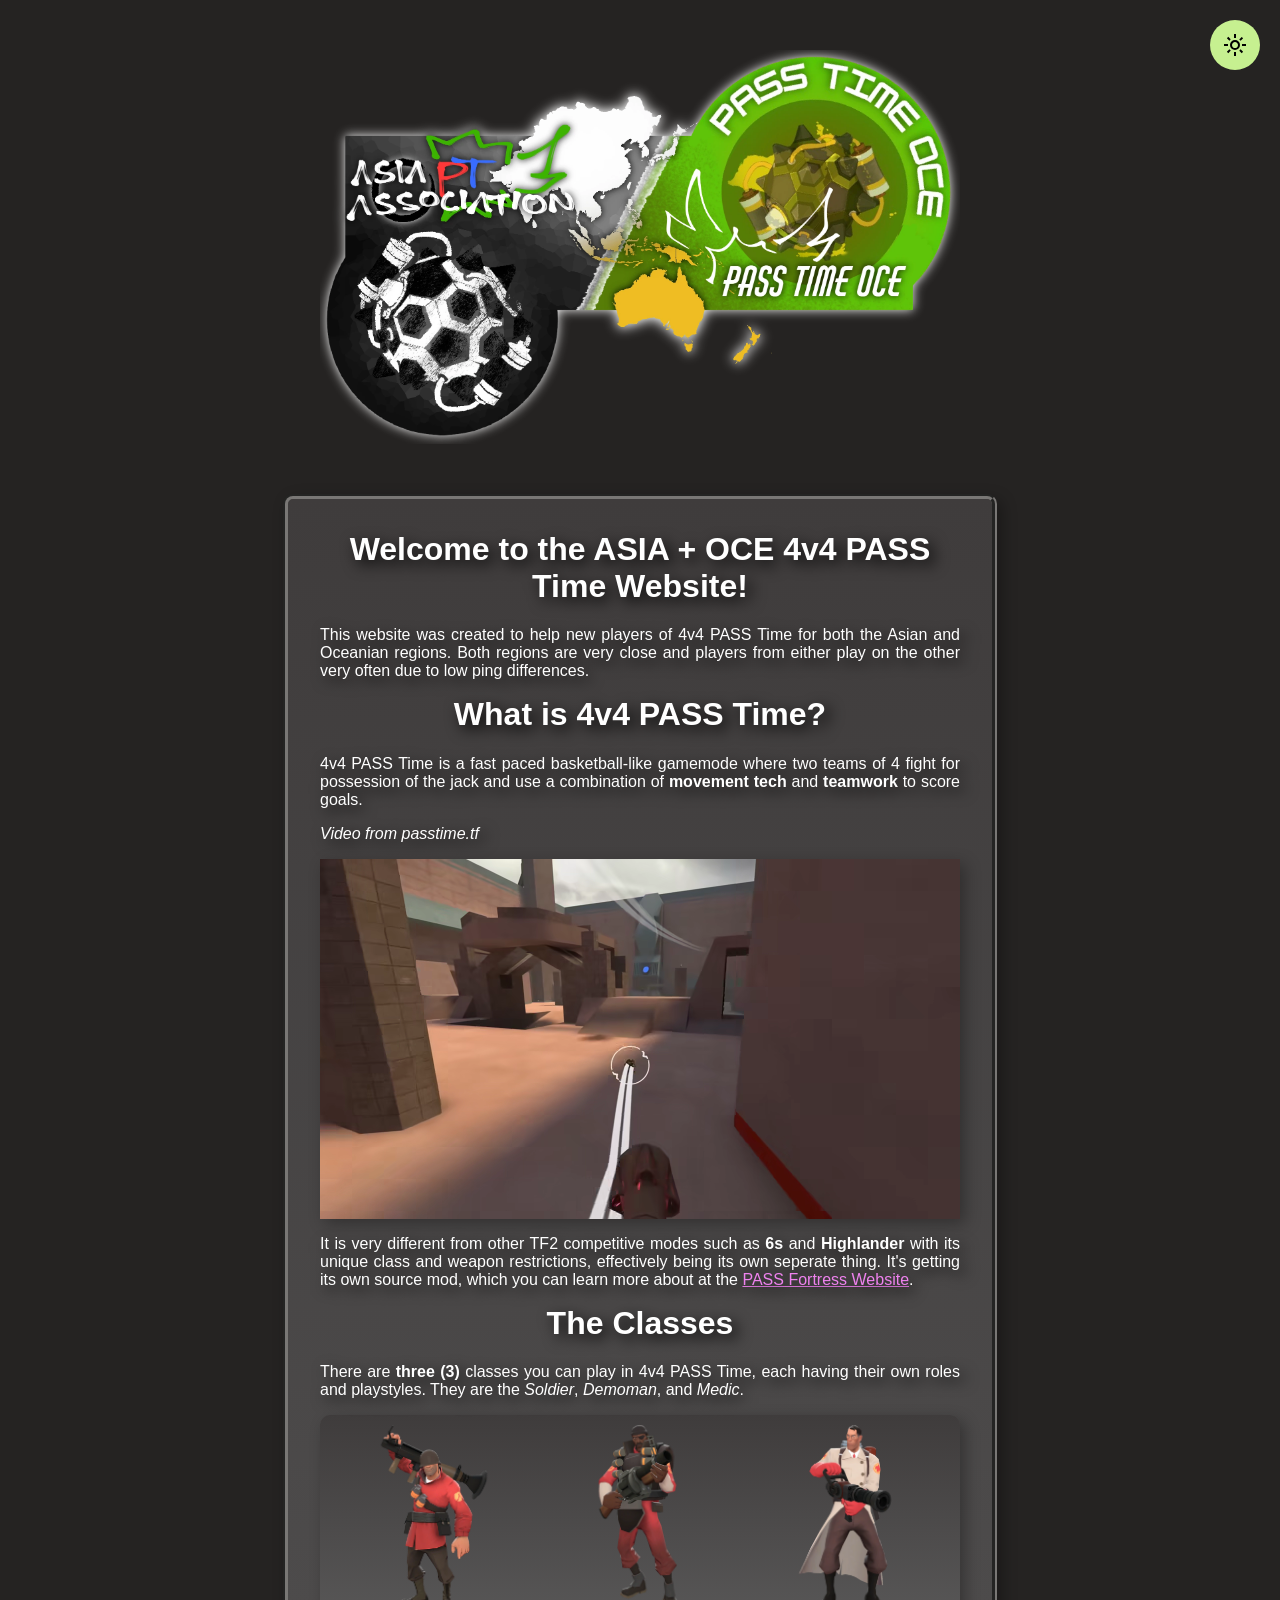
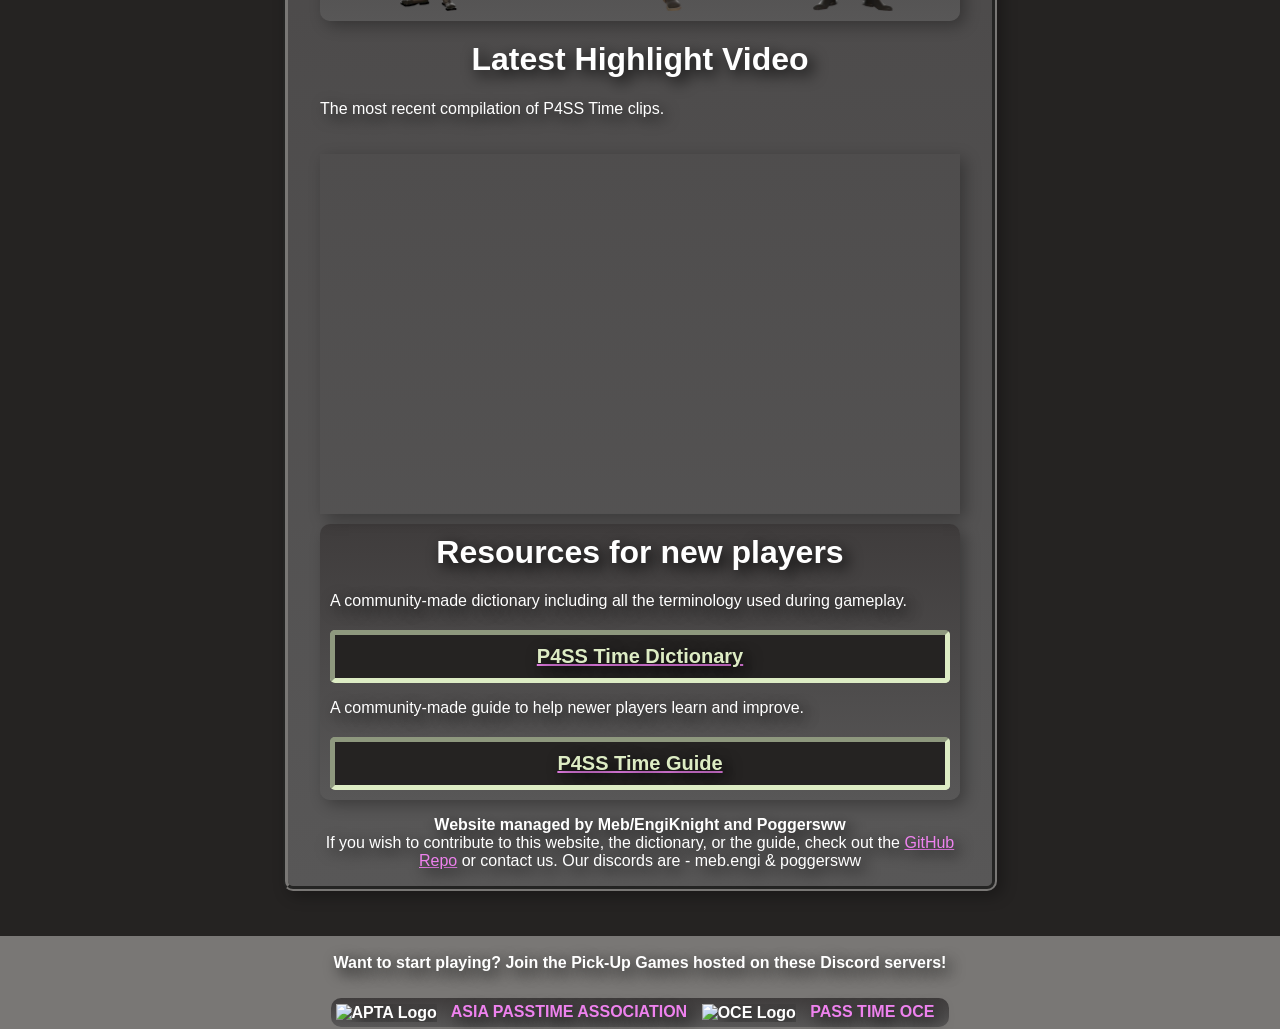
==== commit 3abfd884: "updated font and text styling added box shadows to class cards and main content removed borders for " ====
--- a/index.html
+++ b/index.html
@@ -33,6 +33,7 @@
         </span>
         <span>
             <h1 style="text-align: center; margin-top: 0;">What is 4v4 PASS Time?</h1>
+
             <p>
                 4v4 PASS Time is a fast paced basketball-like gamemode where two teams of 4 fight 
                 for possession of the jack and use a combination of <hi class="bold">movement tech</hi> and <hi class="bold">teamwork</hi> to score goals.
@@ -52,7 +53,7 @@
                 They are the <hi class="italic">Soldier</hi>, <hi class="italic">Demoman</hi>, and <hi class="italic">Medic</hi>.
             </p>
             <div style="display: flex; justify-content: center; gap: 20px; padding: 10px; margin-bottom: 20px;">
-                <div class="classCard">
+                <div class="classCard" style="box-shadow: none;">
                     <img src="images/classes/soldier.webp" alt="Soldier" class="classimg lift">
                     <div class="classDescription">
                         <h1 style="text-align: center; margin-top: 0;">Soldier</h1>
@@ -65,7 +66,7 @@
                         <img src="images/soldiergrandmaster.webp" class="descImg" alt="Soldier Grandmaster">
                     </div>
                 </div>
-                <div class="classCard">
+                <div class="classCard" style="box-shadow: none;">
                     <img src="images/classes/demoman.webp" alt="Demoman" class="classimg lift">
                     <div class="classDescription">
                         <h1 style="text-align: center; margin-top: 0;">Demoman</h1>
@@ -79,7 +80,7 @@
                         <img src="images/demoting.webp" class="descImg" alt="Demoman Demoting">
                     </div>
                 </div>
-                <div class="classCard">
+                <div class="classCard" style="box-shadow: none;">
                     <img src="images/classes/medic.webp" alt="Medic" class="classimg lift">
                     <div class="classDescription">
                         <h1 style="text-align: center; margin-top: 0;">Medic</h1>
@@ -109,11 +110,11 @@
             <p>
                 A community-made dictionary including all the terminology used during gameplay.
             </p>
-            <a href="dictionary.html" id="theButtoned"><button>4v4 PASS Time Dictionary (ASIA + OCE)</button></a>
+            <a href="dictionary.html" id="theButtoned"><button>P4SS Time Dictionary</button></a>
             <p>
                 A community-made guide to help newer players learn and improve.
             </p>
-            <a href="guide.html" id="theButtoned"><button>4v4 PASS Time Guide (ASIA + OCE)</button></a>
+            <a href="guide.html" id="theButtoned"><button>P4SS Time Guide</button></a>
         </div>
         <span>
             <p style="text-align: center;">
--- a/stylesheet.css
+++ b/stylesheet.css
@@ -78,8 +78,7 @@
 }
 
 * {
-  font-family: "Courier New", Courier, monospace;
-  font-size: large;
+  font-family: "Poppins", sans-serif;
   color: var(--text);
   text-shadow: var(--txtshadow);
 }
@@ -102,11 +101,12 @@
 }
 
 h1 {
-  font-size: xx-large;
+  font-size: 2.5rem;
 }
 
 h2 {
-  font-size: x-large;
+  font-size: 1.875rem;
+  font-family: "Bebas Neue", sans-serif;
   text-align: center;
 }
 
@@ -123,6 +123,7 @@
   position: fixed;
   left: 2.5vw;
 
+  box-shadow: 5px 5px 15px rgba(0, 0, 0, 0.3);
 }
 
 #myBtn {
@@ -143,7 +144,7 @@
 
   box-shadow: 5px 5px 15px rgba(0, 0, 0, 0.3);
   border-width: 5px;
-  border-radius: 10px;
+  border-radius: 5px;
   border-color: rgb(221, 236, 196);
   border-style: inset;
 }
@@ -168,7 +169,7 @@
   border-radius: 10px;
   border-width: 5px;
   border-color: var(--divbc);
-  border-style: inset;
+  border-style: none;
 
   margin-top: 10px;
 
@@ -194,8 +195,14 @@
   width: 50%;
   margin: auto;
   padding: 2.5%;
-  border-radius: 25px;
+  box-shadow: 5px 5px 15px rgba(0, 0, 0, 0.3);
+  border-style: groove;
+  border-radius: 10px;
   padding-bottom: 0px;
+}
+
+#mainstuff div {
+  box-shadow: 5px 5px 15px rgba(0, 0, 0, 0.3);
 }
 
 header {
@@ -205,10 +212,10 @@
 
   color: var(--hdrtext);
 
-  border-radius: 50px;
+  border-radius: 15px;
   border-width: 5px;
   border-color: var(--hdrbc);
-  border-style: inset;
+  border-style: groove;
 }
 
 .ptlogo {
@@ -239,24 +246,27 @@
   color: rgb(221, 236, 196);
 
   border-width: 5px;
-  border-radius: 10px;
+  border-radius: 5px;
   border-color: rgb(221, 236, 196);
   border-style: inset;
 
-  font-family: "Montserrat", sans-serif;
+  font-family: inherit;
+  font-size: 1.25rem;
   font-weight: bold;
   transition: all ease-in-out 0.3s;
+
+  overflow: hidden;
 }
 
 button:hover {
   background-color: var(--btnhover);
   cursor: pointer;
-  transform: scale(1.05);
+  transform: scale(1.025);
 }
 
 button:active {
   background-color: var(--btnactive);
-  transform: scale(0.95);
+  transform: scale(1);
   transition: transform 0.3s ease;
 }
 
@@ -342,25 +352,28 @@
 
 a {
   color: var(--anchorcolor);
+  font-family: inherit;
 }
 .italic {
   font-style: italic;
+  font-size: 1rem;
 }
 .bold {
   font-weight: bold;
+  font-size: 1rem;
 }
 .calloutImg {
   height: 100%;
   width: 100%;
 
-  border-radius: 10px;
+  border-radius: 5px;
 }
 
 .miniExample {
   height: 150px;
   width: auto;
 
-  border-radius: 10px;
+  border-radius: 5px;
 
   margin-top: 10px;
   margin-right: 10px;
@@ -385,7 +398,7 @@
   color: rgb(221, 236, 196);
 
   border-width: 5px;
-  border-radius: 10px;
+  border-radius: 5px;
   border-color: rgb(221, 236, 196);
   border-style: inset;
 
@@ -394,10 +407,12 @@
 }
 
 .banner {
-  width: 75vw;
+  width: 50%;
   height: auto;
   display: block;
   margin: auto;
+  margin-top: 50px;
+  margin-bottom: 50px;
 }
 
 @keyframes spinAnimation {
@@ -439,9 +454,13 @@
   margin-right: 10px;
 }
 p {
+  font-size: 1rem;
   text-align: justify;
 }
-html,
+
+html {
+  font-size: 16px;
+}
 
 .loading {
   color: var(--text);
@@ -525,7 +544,6 @@
   padding: 0;
   background: transparent;
   border: none;
-  box-shadow: none;
 }
 
 .classimg {
@@ -533,6 +551,7 @@
   max-width: 100%;
   height: auto;
   display: block;
+  box-shadow: none;
 }
 
 .classDescription {
@@ -541,14 +560,16 @@
   position: absolute;
   top: calc(100% + 10px);
   left: 0;
-  width: 100%;
+  width: 200%;
   padding: 10px;
+
+  max-height: 475px;
 
   z-index: 10;
 
   background-color: var(--divbg);
   border-width: 5px;
-  border-radius: 10px;
+  border-radius: 5px;
   border-color: var(--divbc);
   border-style: inset;
 
@@ -572,6 +593,10 @@
 }
 
 .descImg {
-  max-width: 100%;
-  height: auto;
-}+  max-width: 200px;
+  max-height: auto;
+
+  display: block;
+  margin: auto;
+}
+
--- a/index.css
+++ b/index.css
@@ -1,17 +1,16 @@
 h1 {
     font-size: xx-large;
     font-family: "Bebas Neue", sans-serif;
-    cursor: default;
 }
 
 p{
     text-align: justify;
     font-family: "Poppins", sans-serif;
-    cursor: default;
 }
 
 .lift {
     transition: transform .5s cubic-bezier(0.25, 1.2, 0.5, 1), box-shadow 0.22s ease;
+    cursor: pointer;
 }
 
 .lift:hover {
@@ -29,5 +28,4 @@
 video:hover {
     transform: scale(1);
     cursor: default;
-}
-
+}
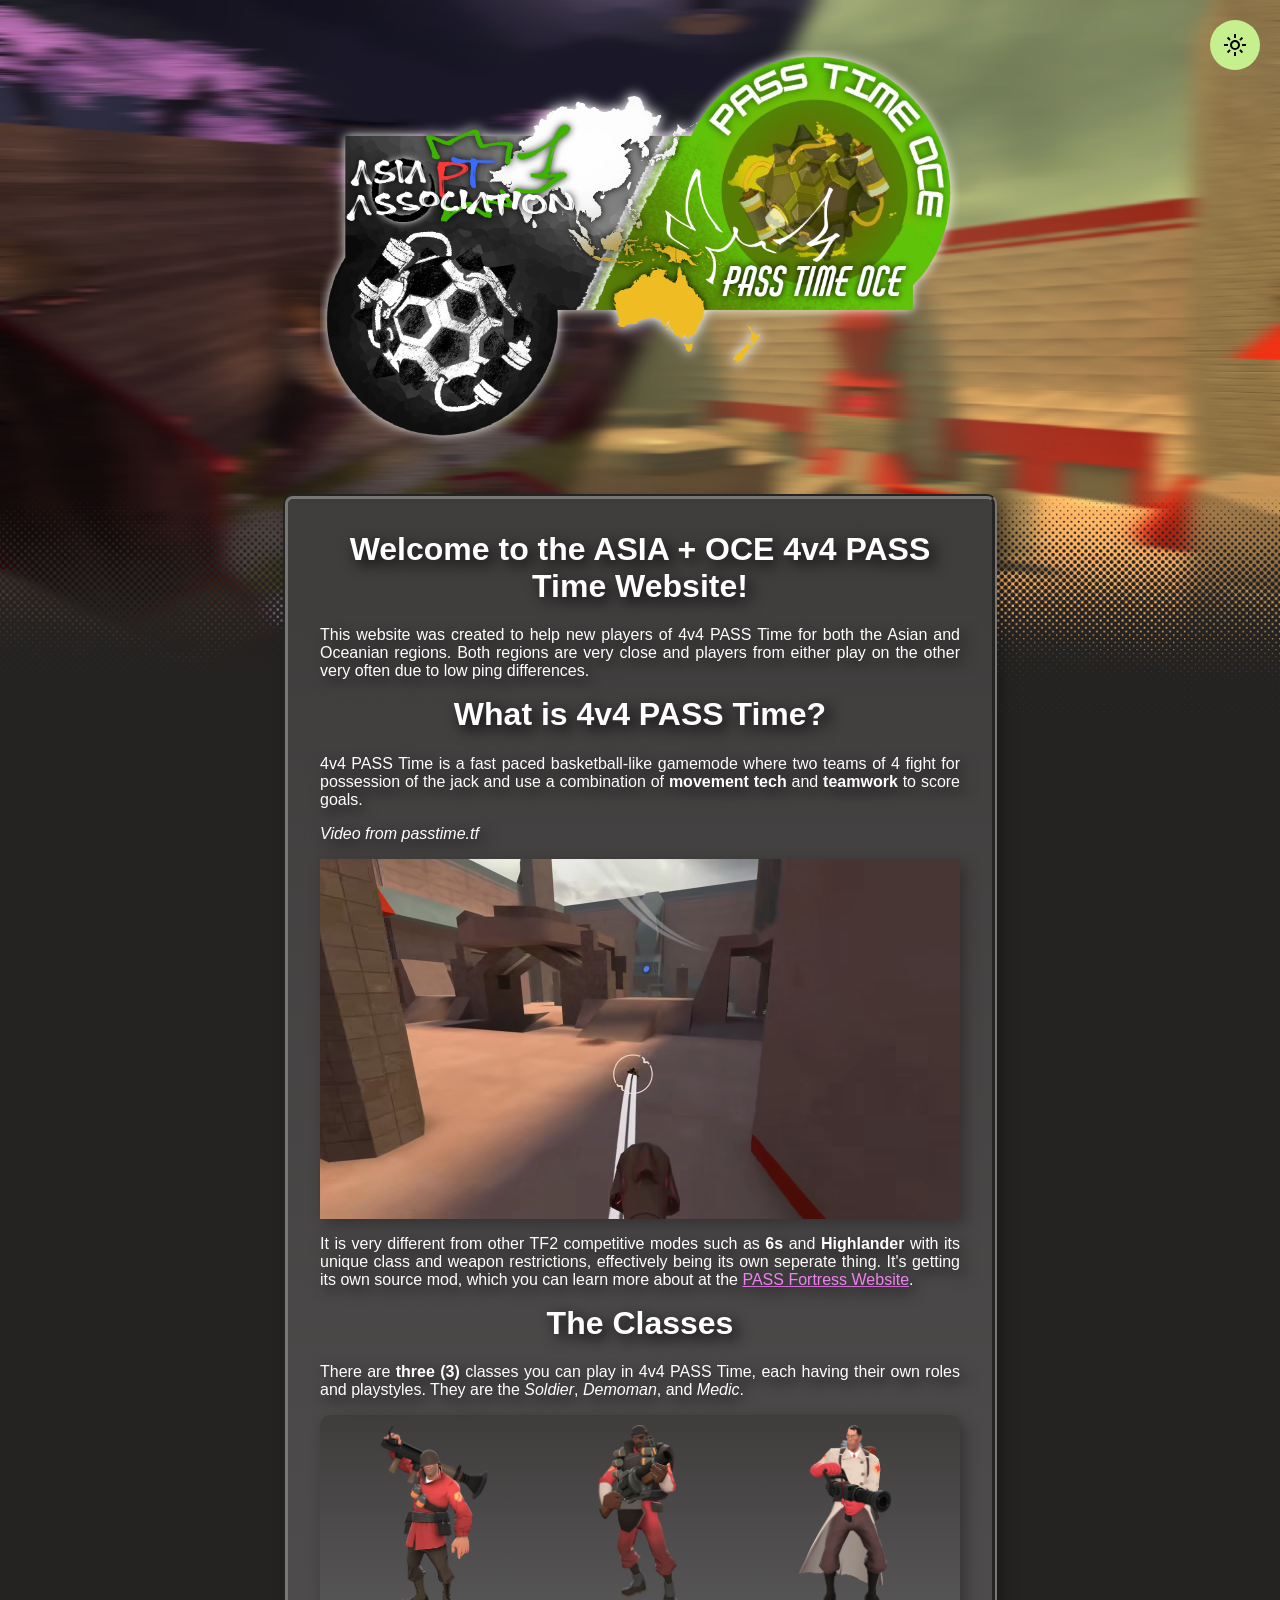
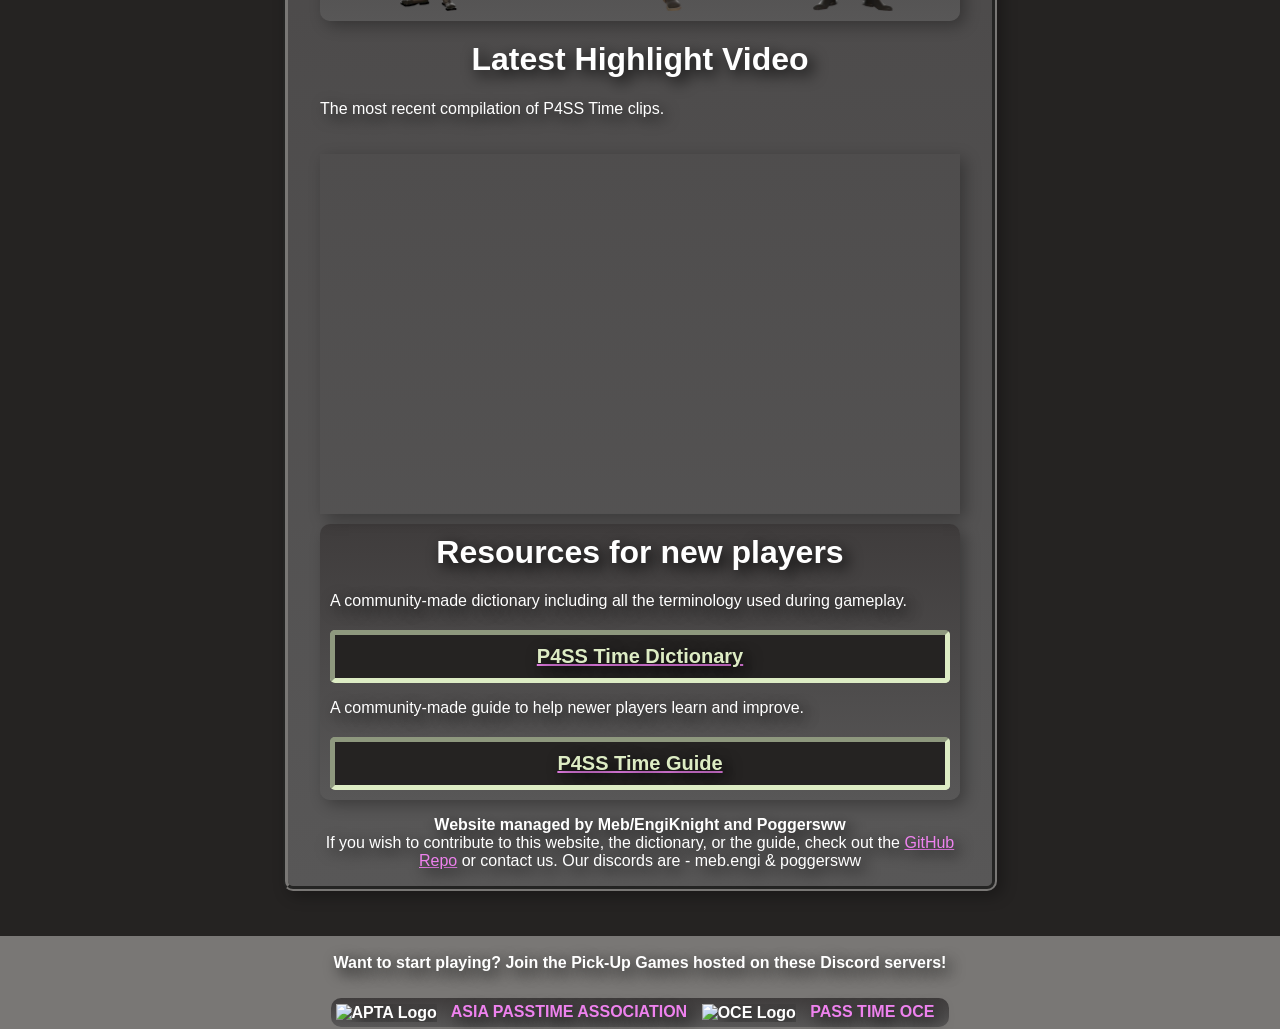
==== commit 5e8b8f2b: "updated guide.html changed wording in the game guides and barnacle rollout changed gameguide structu" ====
--- a/index.html
+++ b/index.html
@@ -39,7 +39,7 @@
                 for possession of the jack and use a combination of <hi class="bold">movement tech</hi> and <hi class="bold">teamwork</hi> to score goals.
             </p>
             <p class="italic">Video from passtime.tf</p>
-            <video src="videos/examples/gameplay_av1_from_passtime.tf.webm" autoplay muted loop playsinline></video> <!--this is from the passtime.tf website lol-->
+            <script-ignore><video src="videos/examples/gameplay_av1_from_passtime.tf.webm" autoplay muted loop playsinline></video></script-ignore> <!--this is from the passtime.tf website lol-->
             <p>
                 It is very different from other TF2 competitive modes such as <hi class="bold">6s</hi> and <hi class="bold">Highlander</hi> with its unique class and weapon restrictions, 
                 effectively being its own seperate thing. It's getting its own source mod, which you can learn more about at the 
--- a/stylesheet.css
+++ b/stylesheet.css
@@ -124,6 +124,8 @@
   left: 2.5vw;
 
   box-shadow: 5px 5px 15px rgba(0, 0, 0, 0.3);
+  border-width: 5px;
+  border-style: groove;
 }
 
 #myBtn {
@@ -221,6 +223,8 @@
 .ptlogo {
   height: 30%;
   width: 30%;
+  margin-left: 3%;
+  margin-right: 3%;
 }
 
 #theButton {
@@ -415,22 +419,13 @@
   margin-bottom: 50px;
 }
 
-@keyframes spinAnimation {
-  0% {
-    transform: rotate(0deg);
-  }
-  100% {
-    transform: rotate(360deg);
-  }
-}
-
-.throbber {
-  animation-name: spinAnimation;
-  animation-duration: 1s;
-  animation-timing-function: ease;
-  animation-iteration-count: infinite;
-  animation-direction: normal;
-  animation-fill-mode: both;
+
+.spin {
+  transition: all ease-in-out 0.5s;
+}
+
+.spin:hover {
+  transform: rotate(15deg) scale(1.05);
 }
 
 footer {
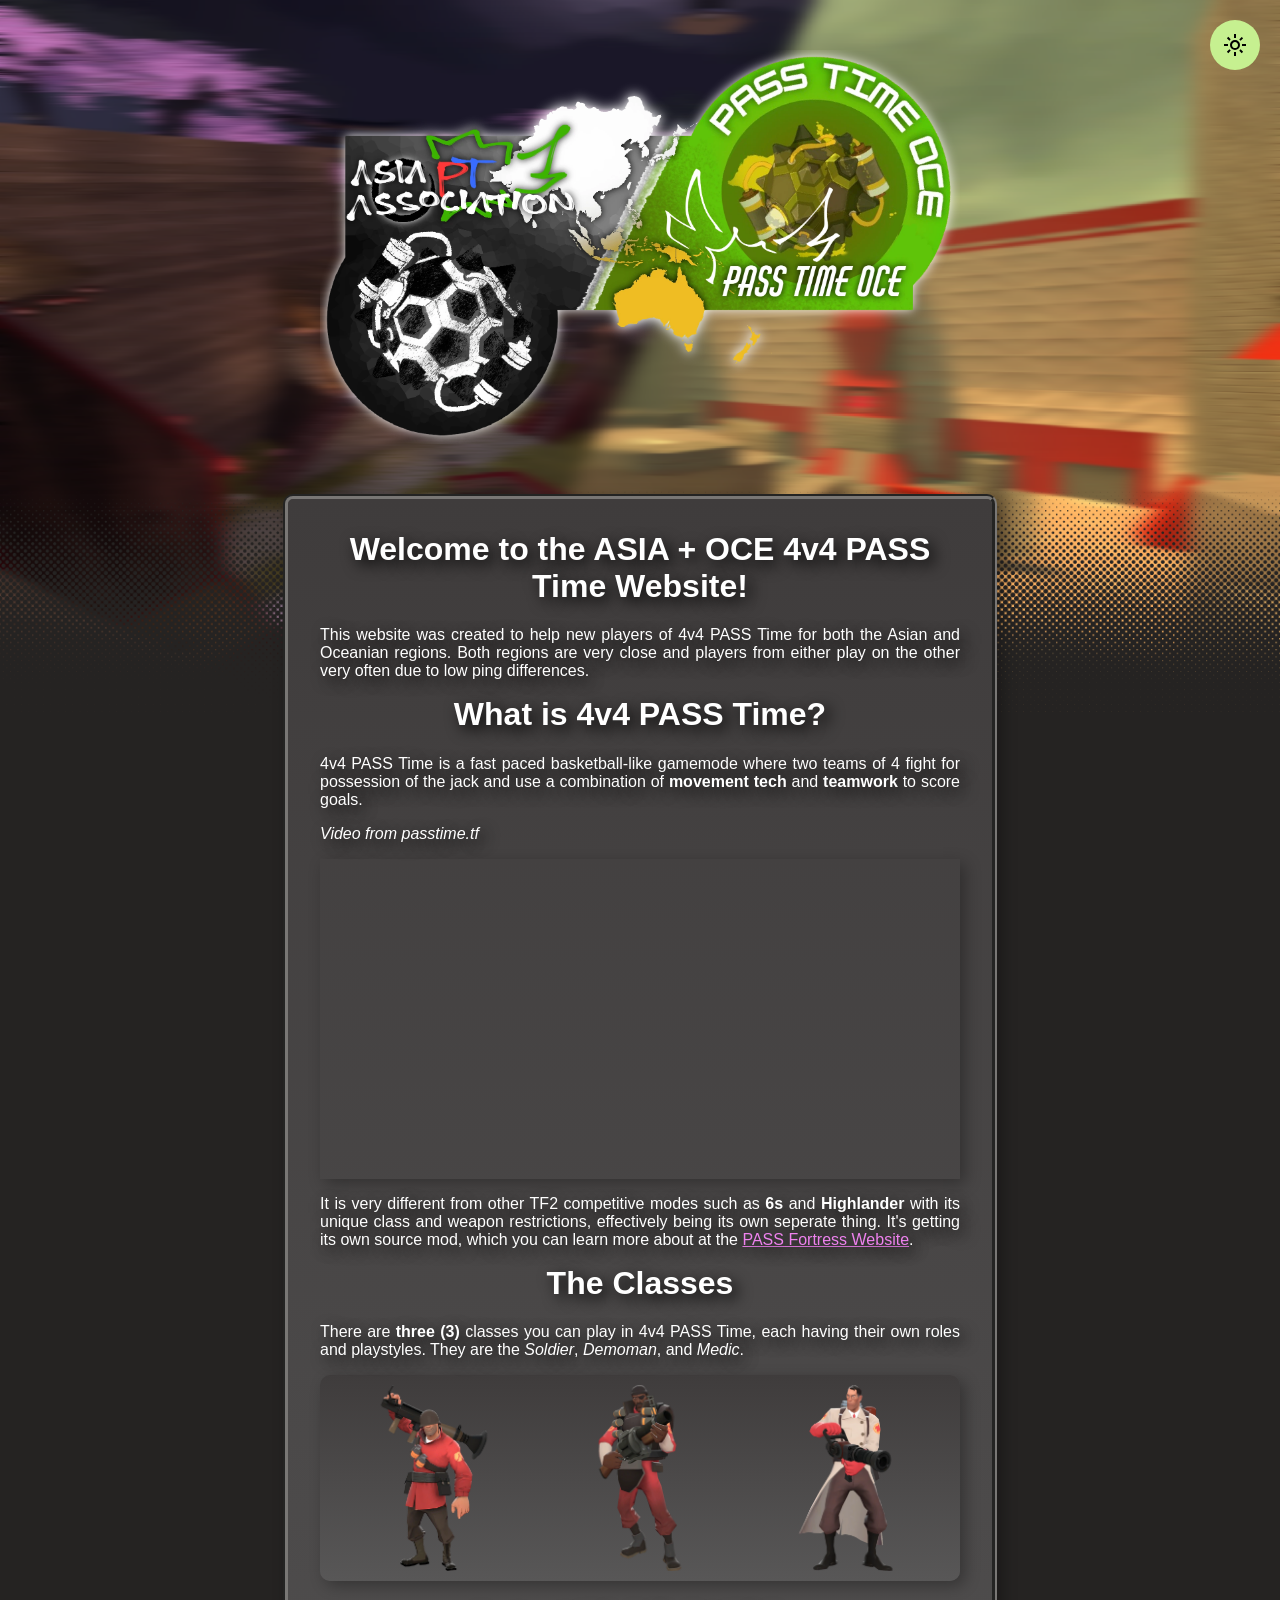
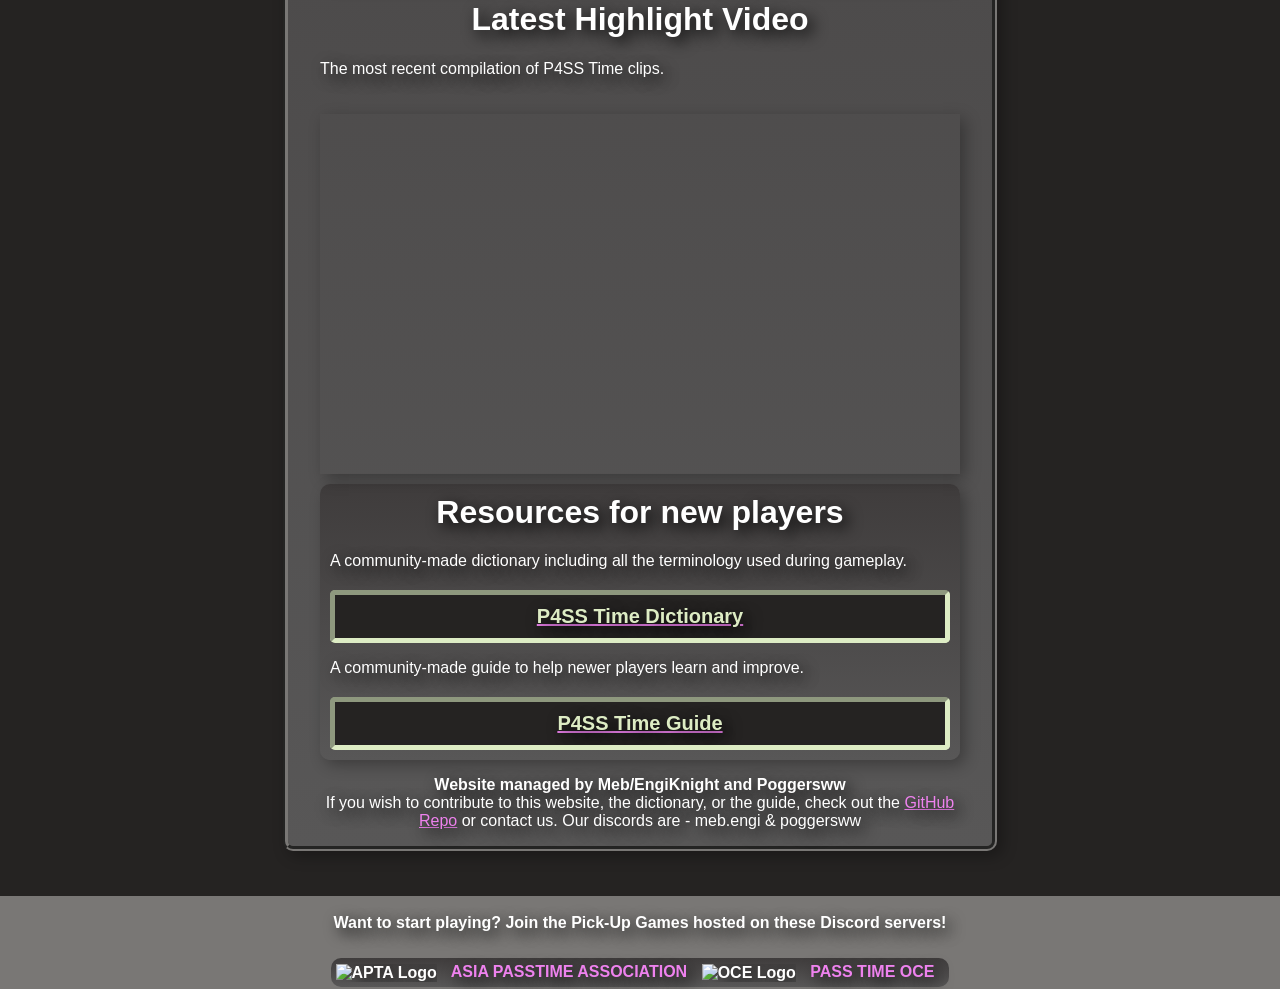
==== commit d69f8b7d: "updated passtime video in landing page" ====
--- a/index.html
+++ b/index.html
@@ -43,7 +43,7 @@
             <p>
                 It is very different from other TF2 competitive modes such as <hi class="bold">6s</hi> and <hi class="bold">Highlander</hi> with its unique class and weapon restrictions, 
                 effectively being its own seperate thing. It's getting its own source mod, which you can learn more about at the 
-                <a href="https://passtime.tf/">PASS Fortress Website</a>.
+                <a href="https://passtime.tf/static/vids/home/gameplay_av1.webm" target="_blank">PASS Fortress Website</a>.
             </p>
         </span>
         <span>
--- a/stylesheet.css
+++ b/stylesheet.css
@@ -595,3 +595,11 @@
   margin: auto;
 }
 
+#asiamedic {
+  margin-bottom: 10px
+<<<<<<< HEAD
+}
+=======
+}
+
+>>>>>>> 026444f2234e814cecbbd8447f954790004bce47
